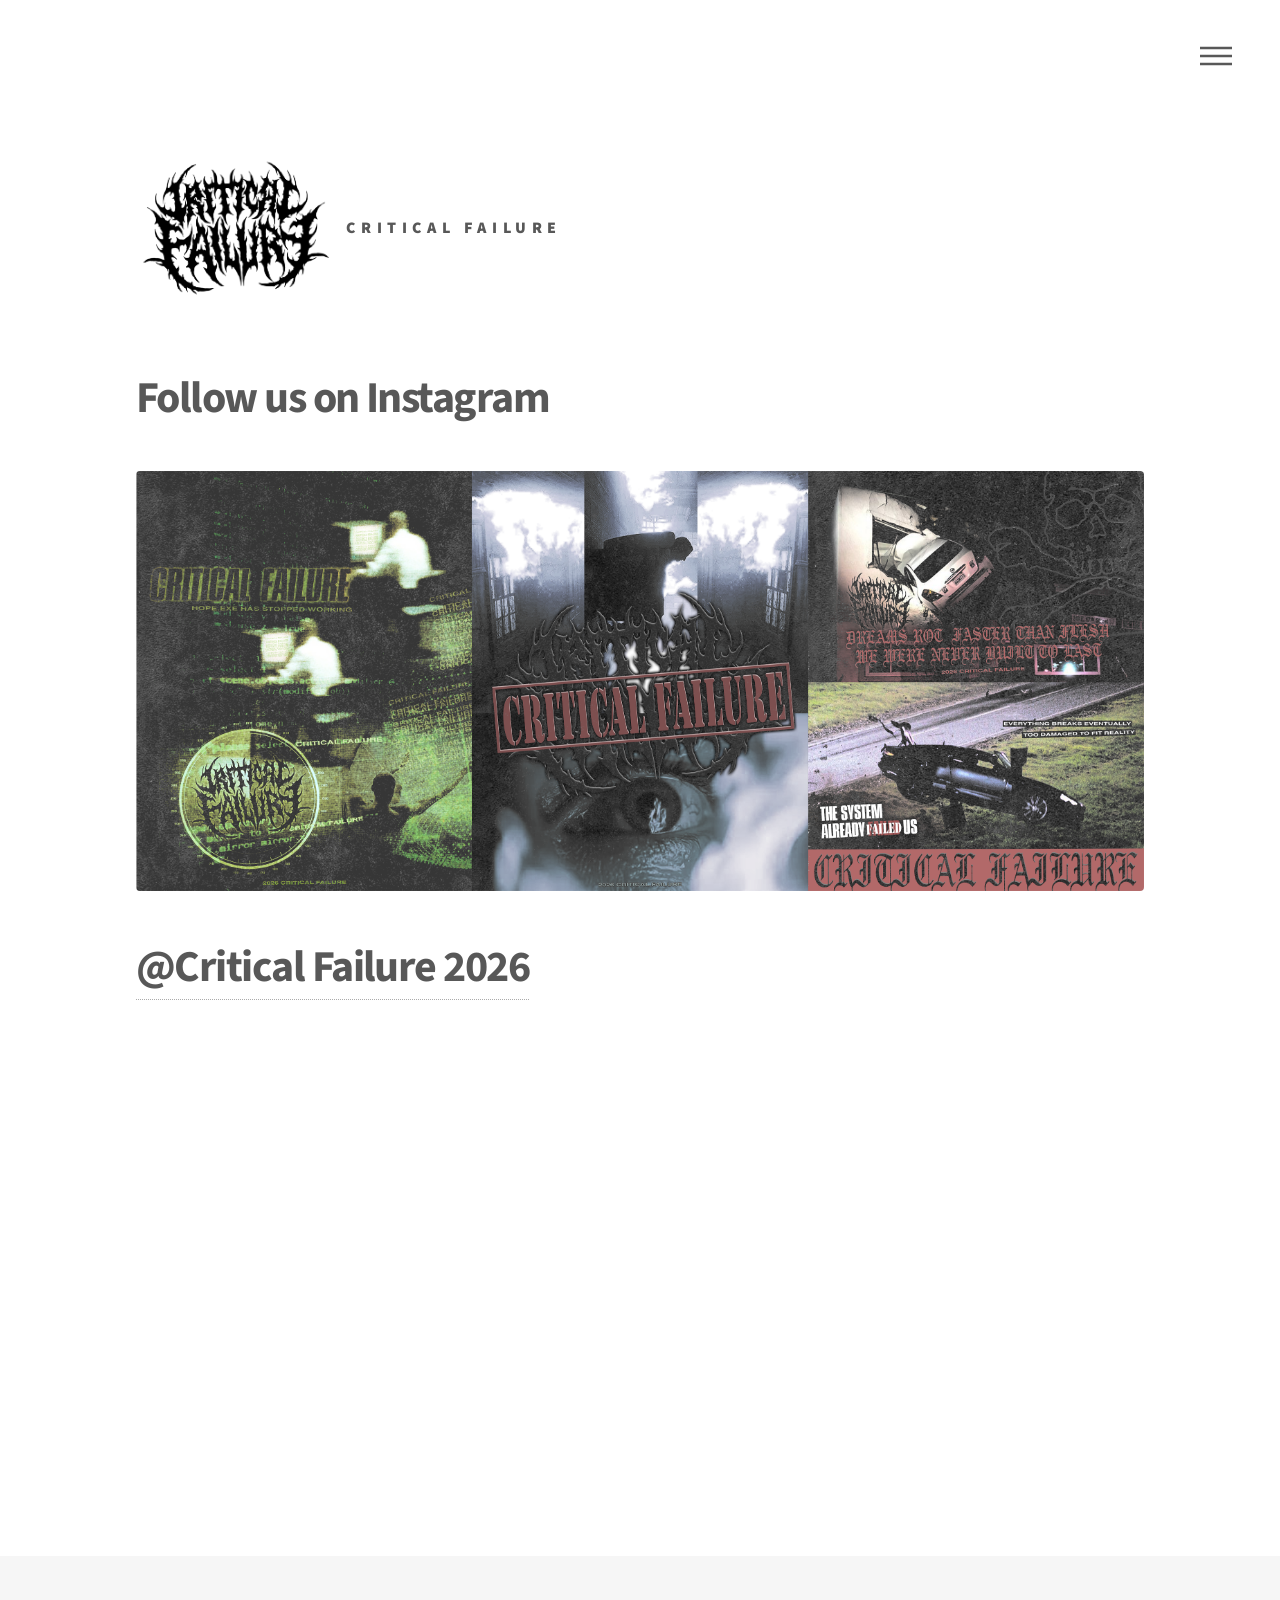
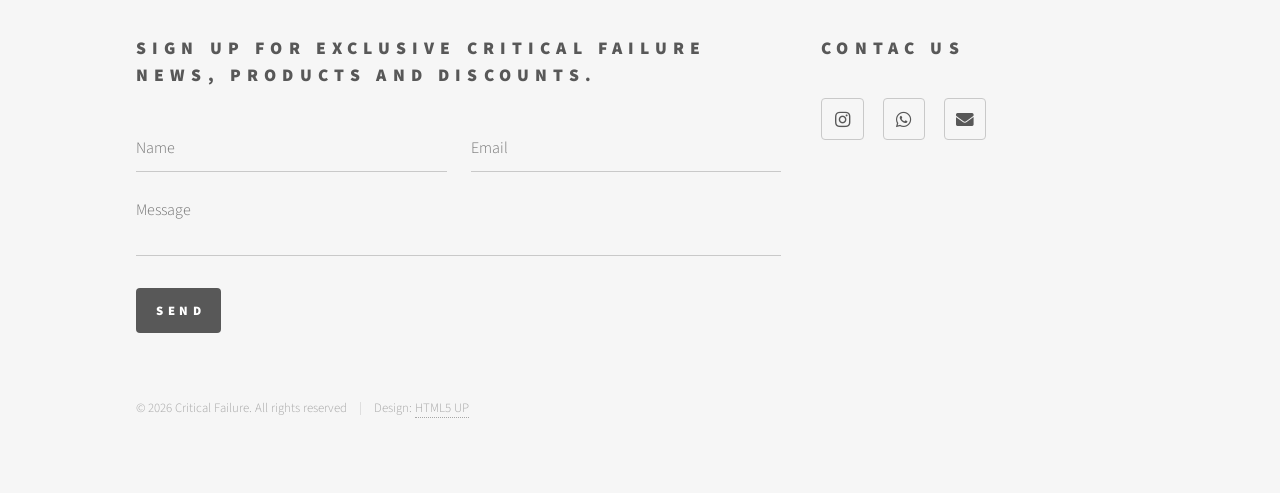
==== Contact.html @ f65315f3 "Launch website" ====
<!DOCTYPE HTML>
<!--
	Phantom by HTML5 UP
	html5up.net | @ajlkn
	Free for personal and commercial use under the CCA 3.0 license (html5up.net/license)
-->
<html>
	<head>
		<title>Damaged System Tee</title>
		<meta charset="utf-8" />
		<meta name="viewport" content="width=device-width, initial-scale=1, user-scalable=no" />
		<link rel="stylesheet" href="assets/css/main.css" />
		<noscript><link rel="stylesheet" href="assets/css/noscript.css" /></noscript>
	</head>
	<body class="is-preload">
		<!-- Wrapper -->
			<div id="wrapper">

				<!-- Header -->
					<header id="header">
						<div class="inner">

							<!-- Logo -->
								<a href="index.html" class="logo">
									<span class="symbol"><img src="images/logo.png" alt="" /></span><span class="title">Critical Failure</span>
								</a>

							<!-- Nav -->
								<nav>
									<ul>
										<li><a href="#menu">Menu</a></li>
									</ul>
								</nav>

						</div>
					</header>

				<!-- Menu -->
					<nav id="menu">
						<h2>Menu</h2>
						<ul>
							<li><a href="index.html">Home</a></li>
							<li><a href="generic.html">Shop</a></li>
							<li><a href="brand.html">Brand</a></li>
							<li><a href="contact.html">Contact</a></li>
							<li><a href="elements.html"></a></li>
						</ul>
					</nav>

				<!-- Main -->
					<div id="main">
						<div class="inner">
							<h1>Follow us on Instagram</h1>
							<span class="image main"><img src="images/instagrampost.png" alt="" /></span>
							<p>
</p>
                            <h1><a href="https://www.instagram.com/critical.failure2026/" target="_blank">@Critical Failure 2026</a></p>
							<p>
							</p>
							<p></p>
						</div>
					</div>
				<!-- Main -->
					<div id="main">
						<div class="inner">
							<h1></h1>
							<span class="image main"><img src="images/.png" alt="" /></span>
							<p>
</p>
							<p>
							</p>
							<p></p>
						</div>
					</div>
					<!-- Main -->
					<div id="main">
						<div class="inner">
							<h1></h1>
							<span class="image main"><img src="images/.png" alt="" /></span>
							<p>
</p>
							<p>
							</p>
							<p></p>
						</div>
					</div>
				<!-- Footer -->
					<footer id="footer">
						<div class="inner">
							<section>
								<h2>Sign up for exclusive Critical Failure news, products and discounts.</h2>
								<form method="post" action="#">
									<div class="fields">
										<div class="field half">
											<input type="text" name="name" id="name" placeholder="Name" />
										</div>
										<div class="field half">
											<input type="email" name="email" id="email" placeholder="Email" />
										</div>
										<div class="field">
											<textarea name="message" id="message" placeholder="Message"></textarea>
										</div>
									</div>
									<ul class="actions">
										<li><input type="submit" value="Send" class="primary" /></li>
									</ul>
								</form>
							</section>
							<section>
								
								<h2>Contac Us</h2>
								<ul class="icons">
<li><a href="https://www.instagram.com/critical.failure2026/" target="_blank" class="icon brands style2 fa-instagram"><span class="label">Instagram</span></a></li>
								
									<li><a href="https://wa.me/6285739635984" target="_blank" class="icon brands style2 fa-whatsapp"><span class="label">Phone</span></a></li>
									<li><a href="https://mail.google.com/mail/?view=cm&fs=1&to=criticalfailure@gmail.com" target="_blank" class="icon solid style2 fa-envelope"><span class="label">Email</span></a></li>
								</ul>
								</ul>
							</section>
							<ul class="copyright">
								<li>&copy; 2026 Critical Failure. All rights reserved</li><li>Design: <a href="http://html5up.net">HTML5 UP</a></li>
							</ul>
						</div>
					</footer>

			</div>

		<!-- Scripts -->
			<script src="assets/js/jquery.min.js"></script>
			<script src="assets/js/browser.min.js"></script>
			<script src="assets/js/breakpoints.min.js"></script>
			<script src="assets/js/util.js"></script>
			<script src="assets/js/main.js"></script>

	</body>
</html>
---- assets/css/main.css ----
@import url(fontawesome-all.min.css);
@import url("https://fonts.googleapis.com/css?family=Source+Sans+Pro:300,700,900");

/*
	Phantom by HTML5 UP
	html5up.net | @ajlkn
	Free for personal and commercial use under the CCA 3.0 license (html5up.net/license)
*/

html, body, div, span, applet, object,
iframe, h1, h2, h3, h4, h5, h6, p, blockquote,
pre, a, abbr, acronym, address, big, cite,
code, del, dfn, em, img, ins, kbd, q, s, samp,
small, strike, strong, sub, sup, tt, var, b,
u, i, center, dl, dt, dd, ol, ul, li, fieldset,
form, label, legend, table, caption, tbody,
tfoot, thead, tr, th, td, article, aside,
canvas, details, embed, figure, figcaption,
footer, header, hgroup, menu, nav, output, ruby,
section, summary, time, mark, audio, video {
	margin: 0;
	padding: 0;
	border: 0;
	font-size: 100%;
	font: inherit;
	vertical-align: baseline;}

article, aside, details, figcaption, figure,
footer, header, hgroup, menu, nav, section {
	display: block;}

body {
	line-height: 1;
}

ol, ul {
	list-style: none;
}

blockquote, q {
	quotes: none;
}

	blockquote:before, blockquote:after, q:before, q:after {
		content: '';
		content: none;
	}

table {
	border-collapse: collapse;
	border-spacing: 0;
}

body {
	-webkit-text-size-adjust: none;
}

mark {
	background-color: transparent;
	color: inherit;
}

input::-moz-focus-inner {
	border: 0;
	padding: 0;
}

input, select, textarea {
	-moz-appearance: none;
	-webkit-appearance: none;
	-ms-appearance: none;
	appearance: none;
}

/* Basic */

	@-ms-viewport {
		width: device-width;
	}

	body {
		-ms-overflow-style: scrollbar;
	}

	@media screen and (max-width: 480px) {

		html, body {
			min-width: 320px;
		}

	}

	html {
		box-sizing: border-box;
	}

	*, *:before, *:after {
		box-sizing: inherit;
	}

	body {
		background: #ffffff;
	}

		body.is-preload *, body.is-preload *:before, body.is-preload *:after {
			-moz-animation: none !important;
			-webkit-animation: none !important;
			-ms-animation: none !important;
			animation: none !important;
			-moz-transition: none !important;
			-webkit-transition: none !important;
			-ms-transition: none !important;
			transition: none !important;
		}

/* Type */

	body, input, select, textarea {
		color: #585858;
		font-family: "Source Sans Pro", Helvetica, sans-serif;
		font-size: 16pt;
		font-weight: 300;
		line-height: 1.75;
	}

		@media screen and (max-width: 1680px) {

			body, input, select, textarea {
				font-size: 14pt;
			}

		}

		@media screen and (max-width: 1280px) {

			body, input, select, textarea {
				font-size: 12pt;
			}

		}

	a {
		-moz-transition: border-bottom-color 0.2s ease, color 0.2s ease;
		-webkit-transition: border-bottom-color 0.2s ease, color 0.2s ease;
		-ms-transition: border-bottom-color 0.2s ease, color 0.2s ease;
		transition: border-bottom-color 0.2s ease, color 0.2s ease;
		text-decoration: none;
		color: #585858;
		border-bottom: dotted 1px rgba(88, 88, 88, 0.5);
	}

		a:hover {
			border-bottom-color: transparent;
			color: #f2849e !important;
		}

	strong, b {
		font-weight: 900;
	}

	em, i {
		font-style: italic;
	}

	p {
		margin: 0 0 2em 0;
	}

	h1 {
		font-size: 2.75em;
		font-weight: 700;
		line-height: 1.3;
		margin: 0 0 1em 0;
		letter-spacing: -0.035em;
	}

		h1 a {
			color: inherit;
		}

		@media screen and (max-width: 736px) {

			h1 {
				font-size: 2em;
				margin: 0 0 1em 0;
			}

		}

		@media screen and (max-width: 360px) {

			h1 {
				font-size: 1.75em;
			}

		}

	h2, h3, h4, h5, h6 {
		font-weight: 900;
		line-height: 1.5;
		margin: 0 0 2em 0;
		text-transform: uppercase;
		letter-spacing: 0.35em;
	}

		h2 a, h3 a, h4 a, h5 a, h6 a {
			color: inherit;
		}

	h2 {
		font-size: 1.1em;
	}

	h3 {
		font-size: 1em;
	}

	h4 {
		font-size: 0.8em;
	}

	h5 {
		font-size: 0.8em;
	}

	h6 {
		font-size: 0.8em;
	}

	@media screen and (max-width: 980px) {

		h1 br, h2 br, h3 br, h4 br, h5 br, h6 br {
			display: none;
		}

	}

	@media screen and (max-width: 736px) {

		h2 {
			font-size: 1em;
		}

		h3 {
			font-size: 0.8em;
		}

	}

	sub {
		font-size: 0.8em;
		position: relative;
		top: 0.5em;
	}

	sup {
		font-size: 0.8em;
		position: relative;
		top: -0.5em;
	}

	blockquote {
		border-left: solid 4px #c9c9c9;
		font-style: italic;
		margin: 0 0 2em 0;
		padding: 0.5em 0 0.5em 2em;
	}

	code {
		background: rgba(144, 144, 144, 0.075);
		border-radius: 4px;
		border: solid 1px #c9c9c9;
		font-family: "Courier New", monospace;
		font-size: 0.9em;
		margin: 0 0.25em;
		padding: 0.25em 0.65em;
	}

	pre {
		-webkit-overflow-scrolling: touch;
		font-family: "Courier New", monospace;
		font-size: 0.9em;
		margin: 0 0 2em 0;
	}

		pre code {
			display: block;
			line-height: 1.75;
			padding: 1em 1.5em;
			overflow-x: auto;
		}

	hr {
		border: 0;
		border-bottom: solid 1px #c9c9c9;
		margin: 2em 0;
	}

		hr.major {
			margin: 3em 0;
		}

	.align-left {
		text-align: left;
	}

	.align-center {
		text-align: center;
	}

	.align-right {
		text-align: right;
	}

/* Row */

	.row {
		display: flex;
		flex-wrap: wrap;
		box-sizing: border-box;
		align-items: stretch;
	}

		.row > * {
			box-sizing: border-box;
		}

		.row.gtr-uniform > * > :last-child {
			margin-bottom: 0;
		}

		.row.aln-left {
			justify-content: flex-start;
		}

		.row.aln-center {
			justify-content: center;
		}

		.row.aln-right {
			justify-content: flex-end;
		}

		.row.aln-top {
			align-items: flex-start;
		}

		.row.aln-middle {
			align-items: center;
		}

		.row.aln-bottom {
			align-items: flex-end;
		}

		.row > .imp {
			order: -1;
		}

		.row > .col-1 {
			width: 8.33333%;
		}

		.row > .off-1 {
			margin-left: 8.33333%;
		}

		.row > .col-2 {
			width: 16.66667%;
		}

		.row > .off-2 {
			margin-left: 16.66667%;
		}

		.row > .col-3 {
			width: 25%;
		}

		.row > .off-3 {
			margin-left: 25%;
		}

		.row > .col-4 {
			width: 33.33333%;
		}

		.row > .off-4 {
			margin-left: 33.33333%;
		}

		.row > .col-5 {
			width: 41.66667%;
		}

		.row > .off-5 {
			margin-left: 41.66667%;
		}

		.row > .col-6 {
			width: 50%;
		}

		.row > .off-6 {
			margin-left: 50%;
		}

		.row > .col-7 {
			width: 58.33333%;
		}

		.row > .off-7 {
			margin-left: 58.33333%;
		}

		.row > .col-8 {
			width: 66.66667%;
		}

		.row > .off-8 {
			margin-left: 66.66667%;
		}

		.row > .col-9 {
			width: 75%;
		}

		.row > .off-9 {
			margin-left: 75%;
		}

		.row > .col-10 {
			width: 83.33333%;
		}

		.row > .off-10 {
			margin-left: 83.33333%;
		}

		.row > .col-11 {
			width: 91.66667%;
		}

		.row > .off-11 {
			margin-left: 91.66667%;
		}

		.row > .col-12 {
			width: 100%;
		}

		.row > .off-12 {
			margin-left: 100%;
		}

		.row.gtr-0 {
			margin-top: 0;
			margin-left: 0em;
		}

			.row.gtr-0 > * {
				padding: 0 0 0 0em;
			}

			.row.gtr-0.gtr-uniform {
				margin-top: 0em;
			}

				.row.gtr-0.gtr-uniform > * {
					padding-top: 0em;
				}

		.row.gtr-25 {
			margin-top: 0;
			margin-left: -0.5em;
		}

			.row.gtr-25 > * {
				padding: 0 0 0 0.5em;
			}

			.row.gtr-25.gtr-uniform {
				margin-top: -0.5em;
			}

				.row.gtr-25.gtr-uniform > * {
					padding-top: 0.5em;
				}

		.row.gtr-50 {
			margin-top: 0;
			margin-left: -1em;
		}

			.row.gtr-50 > * {
				padding: 0 0 0 1em;
			}

			.row.gtr-50.gtr-uniform {
				margin-top: -1em;
			}

				.row.gtr-50.gtr-uniform > * {
					padding-top: 1em;
				}

		.row {
			margin-top: 0;
			margin-left: -2em;
		}

			.row > * {
				padding: 0 0 0 2em;
			}

			.row.gtr-uniform {
				margin-top: -2em;
			}

				.row.gtr-uniform > * {
					padding-top: 2em;
				}

		.row.gtr-150 {
			margin-top: 0;
			margin-left: -3em;
		}

			.row.gtr-150 > * {
				padding: 0 0 0 3em;
			}

			.row.gtr-150.gtr-uniform {
				margin-top: -3em;
			}

				.row.gtr-150.gtr-uniform > * {
					padding-top: 3em;
				}

		.row.gtr-200 {
			margin-top: 0;
			margin-left: -4em;
		}

			.row.gtr-200 > * {
				padding: 0 0 0 4em;
			}

			.row.gtr-200.gtr-uniform {
				margin-top: -4em;
			}

				.row.gtr-200.gtr-uniform > * {
					padding-top: 4em;
				}

		@media screen and (max-width: 1680px) {

			.row {
				display: flex;
				flex-wrap: wrap;
				box-sizing: border-box;
				align-items: stretch;
			}

				.row > * {
					box-sizing: border-box;
				}

				.row.gtr-uniform > * > :last-child {
					margin-bottom: 0;
				}

				.row.aln-left {
					justify-content: flex-start;
				}

				.row.aln-center {
					justify-content: center;
				}

				.row.aln-right {
					justify-content: flex-end;
				}

				.row.aln-top {
					align-items: flex-start;
				}

				.row.aln-middle {
					align-items: center;
				}

				.row.aln-bottom {
					align-items: flex-end;
				}

				.row > .imp-xlarge {
					order: -1;
				}

				.row > .col-1-xlarge {
					width: 8.33333%;
				}

				.row > .off-1-xlarge {
					margin-left: 8.33333%;
				}

				.row > .col-2-xlarge {
					width: 16.66667%;
				}

				.row > .off-2-xlarge {
					margin-left: 16.66667%;
				}

				.row > .col-3-xlarge {
					width: 25%;
				}

				.row > .off-3-xlarge {
					margin-left: 25%;
				}

				.row > .col-4-xlarge {
					width: 33.33333%;
				}

				.row > .off-4-xlarge {
					margin-left: 33.33333%;
				}

				.row > .col-5-xlarge {
					width: 41.66667%;
				}

				.row > .off-5-xlarge {
					margin-left: 41.66667%;
				}

				.row > .col-6-xlarge {
					width: 50%;
				}

				.row > .off-6-xlarge {
					margin-left: 50%;
				}

				.row > .col-7-xlarge {
					width: 58.33333%;
				}

				.row > .off-7-xlarge {
					margin-left: 58.33333%;
				}

				.row > .col-8-xlarge {
					width: 66.66667%;
				}

				.row > .off-8-xlarge {
					margin-left: 66.66667%;
				}

				.row > .col-9-xlarge {
					width: 75%;
				}

				.row > .off-9-xlarge {
					margin-left: 75%;
				}

				.row > .col-10-xlarge {
					width: 83.33333%;
				}

				.row > .off-10-xlarge {
					margin-left: 83.33333%;
				}

				.row > .col-11-xlarge {
					width: 91.66667%;
				}

				.row > .off-11-xlarge {
					margin-left: 91.66667%;
				}

				.row > .col-12-xlarge {
					width: 100%;
				}

				.row > .off-12-xlarge {
					margin-left: 100%;
				}

				.row.gtr-0 {
					margin-top: 0;
					margin-left: 0em;
				}

					.row.gtr-0 > * {
						padding: 0 0 0 0em;
					}

					.row.gtr-0.gtr-uniform {
						margin-top: 0em;
					}

						.row.gtr-0.gtr-uniform > * {
							padding-top: 0em;
						}

				.row.gtr-25 {
					margin-top: 0;
					margin-left: -0.5em;
				}

					.row.gtr-25 > * {
						padding: 0 0 0 0.5em;
					}

					.row.gtr-25.gtr-uniform {
						margin-top: -0.5em;
					}

						.row.gtr-25.gtr-uniform > * {
							padding-top: 0.5em;
						}

				.row.gtr-50 {
					margin-top: 0;
					margin-left: -1em;
				}

					.row.gtr-50 > * {
						padding: 0 0 0 1em;
					}

					.row.gtr-50.gtr-uniform {
						margin-top: -1em;
					}

						.row.gtr-50.gtr-uniform > * {
							padding-top: 1em;
						}

				.row {
					margin-top: 0;
					margin-left: -2em;
				}

					.row > * {
						padding: 0 0 0 2em;
					}

					.row.gtr-uniform {
						margin-top: -2em;
					}

						.row.gtr-uniform > * {
							padding-top: 2em;
						}

				.row.gtr-150 {
					margin-top: 0;
					margin-left: -3em;
				}

					.row.gtr-150 > * {
						padding: 0 0 0 3em;
					}

					.row.gtr-150.gtr-uniform {
						margin-top: -3em;
					}

						.row.gtr-150.gtr-uniform > * {
							padding-top: 3em;
						}

				.row.gtr-200 {
					margin-top: 0;
					margin-left: -4em;
				}

					.row.gtr-200 > * {
						padding: 0 0 0 4em;
					}

					.row.gtr-200.gtr-uniform {
						margin-top: -4em;
					}

						.row.gtr-200.gtr-uniform > * {
							padding-top: 4em;
						}

		}

		@media screen and (max-width: 1280px) {

			.row {
				display: flex;
				flex-wrap: wrap;
				box-sizing: border-box;
				align-items: stretch;
			}

				.row > * {
					box-sizing: border-box;
				}

				.row.gtr-uniform > * > :last-child {
					margin-bottom: 0;
				}

				.row.aln-left {
					justify-content: flex-start;
				}

				.row.aln-center {
					justify-content: center;
				}

				.row.aln-right {
					justify-content: flex-end;
				}

				.row.aln-top {
					align-items: flex-start;
				}

				.row.aln-middle {
					align-items: center;
				}

				.row.aln-bottom {
					align-items: flex-end;
				}

				.row > .imp-large {
					order: -1;
				}

				.row > .col-1-large {
					width: 8.33333%;
				}

				.row > .off-1-large {
					margin-left: 8.33333%;
				}

				.row > .col-2-large {
					width: 16.66667%;
				}

				.row > .off-2-large {
					margin-left: 16.66667%;
				}

				.row > .col-3-large {
					width: 25%;
				}

				.row > .off-3-large {
					margin-left: 25%;
				}

				.row > .col-4-large {
					width: 33.33333%;
				}

				.row > .off-4-large {
					margin-left: 33.33333%;
				}

				.row > .col-5-large {
					width: 41.66667%;
				}

				.row > .off-5-large {
					margin-left: 41.66667%;
				}

				.row > .col-6-large {
					width: 50%;
				}

				.row > .off-6-large {
					margin-left: 50%;
				}

				.row > .col-7-large {
					width: 58.33333%;
				}

				.row > .off-7-large {
					margin-left: 58.33333%;
				}

				.row > .col-8-large {
					width: 66.66667%;
				}

				.row > .off-8-large {
					margin-left: 66.66667%;
				}

				.row > .col-9-large {
					width: 75%;
				}

				.row > .off-9-large {
					margin-left: 75%;
				}

				.row > .col-10-large {
					width: 83.33333%;
				}

				.row > .off-10-large {
					margin-left: 83.33333%;
				}

				.row > .col-11-large {
					width: 91.66667%;
				}

				.row > .off-11-large {
					margin-left: 91.66667%;
				}

				.row > .col-12-large {
					width: 100%;
				}

				.row > .off-12-large {
					margin-left: 100%;
				}

				.row.gtr-0 {
					margin-top: 0;
					margin-left: 0em;
				}

					.row.gtr-0 > * {
						padding: 0 0 0 0em;
					}

					.row.gtr-0.gtr-uniform {
						margin-top: 0em;
					}

						.row.gtr-0.gtr-uniform > * {
							padding-top: 0em;
						}

				.row.gtr-25 {
					margin-top: 0;
					margin-left: -0.5em;
				}

					.row.gtr-25 > * {
						padding: 0 0 0 0.5em;
					}

					.row.gtr-25.gtr-uniform {
						margin-top: -0.5em;
					}

						.row.gtr-25.gtr-uniform > * {
							padding-top: 0.5em;
						}

				.row.gtr-50 {
					margin-top: 0;
					margin-left: -1em;
				}

					.row.gtr-50 > * {
						padding: 0 0 0 1em;
					}

					.row.gtr-50.gtr-uniform {
						margin-top: -1em;
					}

						.row.gtr-50.gtr-uniform > * {
							padding-top: 1em;
						}

				.row {
					margin-top: 0;
					margin-left: -2em;
				}

					.row > * {
						padding: 0 0 0 2em;
					}

					.row.gtr-uniform {
						margin-top: -2em;
					}

						.row.gtr-uniform > * {
							padding-top: 2em;
						}

				.row.gtr-150 {
					margin-top: 0;
					margin-left: -3em;
				}

					.row.gtr-150 > * {
						padding: 0 0 0 3em;
					}

					.row.gtr-150.gtr-uniform {
						margin-top: -3em;
					}

						.row.gtr-150.gtr-uniform > * {
							padding-top: 3em;
						}

				.row.gtr-200 {
					margin-top: 0;
					margin-left: -4em;
				}

					.row.gtr-200 > * {
						padding: 0 0 0 4em;
					}

					.row.gtr-200.gtr-uniform {
						margin-top: -4em;
					}

						.row.gtr-200.gtr-uniform > * {
							padding-top: 4em;
						}

		}

		@media screen and (max-width: 980px) {

			.row {
				display: flex;
				flex-wrap: wrap;
				box-sizing: border-box;
				align-items: stretch;
			}

				.row > * {
					box-sizing: border-box;
				}

				.row.gtr-uniform > * > :last-child {
					margin-bottom: 0;
				}

				.row.aln-left {
					justify-content: flex-start;
				}

				.row.aln-center {
					justify-content: center;
				}

				.row.aln-right {
					justify-content: flex-end;
				}

				.row.aln-top {
					align-items: flex-start;
				}

				.row.aln-middle {
					align-items: center;
				}

				.row.aln-bottom {
					align-items: flex-end;
				}

				.row > .imp-medium {
					order: -1;
				}

				.row > .col-1-medium {
					width: 8.33333%;
				}

				.row > .off-1-medium {
					margin-left: 8.33333%;
				}

				.row > .col-2-medium {
					width: 16.66667%;
				}

				.row > .off-2-medium {
					margin-left: 16.66667%;
				}

				.row > .col-3-medium {
					width: 25%;
				}

				.row > .off-3-medium {
					margin-left: 25%;
				}

				.row > .col-4-medium {
					width: 33.33333%;
				}

				.row > .off-4-medium {
					margin-left: 33.33333%;
				}

				.row > .col-5-medium {
					width: 41.66667%;
				}

				.row > .off-5-medium {
					margin-left: 41.66667%;
				}

				.row > .col-6-medium {
					width: 50%;
				}

				.row > .off-6-medium {
					margin-left: 50%;
				}

				.row > .col-7-medium {
					width: 58.33333%;
				}

				.row > .off-7-medium {
					margin-left: 58.33333%;
				}

				.row > .col-8-medium {
					width: 66.66667%;
				}

				.row > .off-8-medium {
					margin-left: 66.66667%;
				}

				.row > .col-9-medium {
					width: 75%;
				}

				.row > .off-9-medium {
					margin-left: 75%;
				}

				.row > .col-10-medium {
					width: 83.33333%;
				}

				.row > .off-10-medium {
					margin-left: 83.33333%;
				}

				.row > .col-11-medium {
					width: 91.66667%;
				}

				.row > .off-11-medium {
					margin-left: 91.66667%;
				}

				.row > .col-12-medium {
					width: 100%;
				}

				.row > .off-12-medium {
					margin-left: 100%;
				}

				.row.gtr-0 {
					margin-top: 0;
					margin-left: 0em;
				}

					.row.gtr-0 > * {
						padding: 0 0 0 0em;
					}

					.row.gtr-0.gtr-uniform {
						margin-top: 0em;
					}

						.row.gtr-0.gtr-uniform > * {
							padding-top: 0em;
						}

				.row.gtr-25 {
					margin-top: 0;
					margin-left: -0.375em;
				}

					.row.gtr-25 > * {
						padding: 0 0 0 0.375em;
					}

					.row.gtr-25.gtr-uniform {
						margin-top: -0.375em;
					}

						.row.gtr-25.gtr-uniform > * {
							padding-top: 0.375em;
						}

				.row.gtr-50 {
					margin-top: 0;
					margin-left: -0.75em;
				}

					.row.gtr-50 > * {
						padding: 0 0 0 0.75em;
					}

					.row.gtr-50.gtr-uniform {
						margin-top: -0.75em;
					}

						.row.gtr-50.gtr-uniform > * {
							padding-top: 0.75em;
						}

				.row {
					margin-top: 0;
					margin-left: -1.5em;
				}

					.row > * {
						padding: 0 0 0 1.5em;
					}

					.row.gtr-uniform {
						margin-top: -1.5em;
					}

						.row.gtr-uniform > * {
							padding-top: 1.5em;
						}

				.row.gtr-150 {
					margin-top: 0;
					margin-left: -2.25em;
				}

					.row.gtr-150 > * {
						padding: 0 0 0 2.25em;
					}

					.row.gtr-150.gtr-uniform {
						margin-top: -2.25em;
					}

						.row.gtr-150.gtr-uniform > * {
							padding-top: 2.25em;
						}

				.row.gtr-200 {
					margin-top: 0;
					margin-left: -3em;
				}

					.row.gtr-200 > * {
						padding: 0 0 0 3em;
					}

					.row.gtr-200.gtr-uniform {
						margin-top: -3em;
					}

						.row.gtr-200.gtr-uniform > * {
							padding-top: 3em;
						}

		}

		@media screen and (max-width: 736px) {

			.row {
				display: flex;
				flex-wrap: wrap;
				box-sizing: border-box;
				align-items: stretch;
			}

				.row > * {
					box-sizing: border-box;
				}

				.row.gtr-uniform > * > :last-child {
					margin-bottom: 0;
				}

				.row.aln-left {
					justify-content: flex-start;
				}

				.row.aln-center {
					justify-content: center;
				}

				.row.aln-right {
					justify-content: flex-end;
				}

				.row.aln-top {
					align-items: flex-start;
				}

				.row.aln-middle {
					align-items: center;
				}

				.row.aln-bottom {
					align-items: flex-end;
				}

				.row > .imp-small {
					order: -1;
				}

				.row > .col-1-small {
					width: 8.33333%;
				}

				.row > .off-1-small {
					margin-left: 8.33333%;
				}

				.row > .col-2-small {
					width: 16.66667%;
				}

				.row > .off-2-small {
					margin-left: 16.66667%;
				}

				.row > .col-3-small {
					width: 25%;
				}

				.row > .off-3-small {
					margin-left: 25%;
				}

				.row > .col-4-small {
					width: 33.33333%;
				}

				.row > .off-4-small {
					margin-left: 33.33333%;
				}

				.row > .col-5-small {
					width: 41.66667%;
				}

				.row > .off-5-small {
					margin-left: 41.66667%;
				}

				.row > .col-6-small {
					width: 50%;
				}

				.row > .off-6-small {
					margin-left: 50%;
				}

				.row > .col-7-small {
					width: 58.33333%;
				}

				.row > .off-7-small {
					margin-left: 58.33333%;
				}

				.row > .col-8-small {
					width: 66.66667%;
				}

				.row > .off-8-small {
					margin-left: 66.66667%;
				}

				.row > .col-9-small {
					width: 75%;
				}

				.row > .off-9-small {
					margin-left: 75%;
				}

				.row > .col-10-small {
					width: 83.33333%;
				}

				.row > .off-10-small {
					margin-left: 83.33333%;
				}

				.row > .col-11-small {
					width: 91.66667%;
				}

				.row > .off-11-small {
					margin-left: 91.66667%;
				}

				.row > .col-12-small {
					width: 100%;
				}

				.row > .off-12-small {
					margin-left: 100%;
				}

				.row.gtr-0 {
					margin-top: 0;
					margin-left: 0em;
				}

					.row.gtr-0 > * {
						padding: 0 0 0 0em;
					}

					.row.gtr-0.gtr-uniform {
						margin-top: 0em;
					}

						.row.gtr-0.gtr-uniform > * {
							padding-top: 0em;
						}

				.row.gtr-25 {
					margin-top: 0;
					margin-left: -0.25em;
				}

					.row.gtr-25 > * {
						padding: 0 0 0 0.25em;
					}

					.row.gtr-25.gtr-uniform {
						margin-top: -0.25em;
					}

						.row.gtr-25.gtr-uniform > * {
							padding-top: 0.25em;
						}

				.row.gtr-50 {
					margin-top: 0;
					margin-left: -0.5em;
				}

					.row.gtr-50 > * {
						padding: 0 0 0 0.5em;
					}

					.row.gtr-50.gtr-uniform {
						margin-top: -0.5em;
					}

						.row.gtr-50.gtr-uniform > * {
							padding-top: 0.5em;
						}

				.row {
					margin-top: 0;
					margin-left: -1em;
				}

					.row > * {
						padding: 0 0 0 1em;
					}

					.row.gtr-uniform {
						margin-top: -1em;
					}

						.row.gtr-uniform > * {
							padding-top: 1em;
						}

				.row.gtr-150 {
					margin-top: 0;
					margin-left: -1.5em;
				}

					.row.gtr-150 > * {
						padding: 0 0 0 1.5em;
					}

					.row.gtr-150.gtr-uniform {
						margin-top: -1.5em;
					}

						.row.gtr-150.gtr-uniform > * {
							padding-top: 1.5em;
						}

				.row.gtr-200 {
					margin-top: 0;
					margin-left: -2em;
				}

					.row.gtr-200 > * {
						padding: 0 0 0 2em;
					}

					.row.gtr-200.gtr-uniform {
						margin-top: -2em;
					}

						.row.gtr-200.gtr-uniform > * {
							padding-top: 2em;
						}

		}

		@media screen and (max-width: 480px) {

			.row {
				display: flex;
				flex-wrap: wrap;
				box-sizing: border-box;
				align-items: stretch;
			}

				.row > * {
					box-sizing: border-box;
				}

				.row.gtr-uniform > * > :last-child {
					margin-bottom: 0;
				}

				.row.aln-left {
					justify-content: flex-start;
				}

				.row.aln-center {
					justify-content: center;
				}

				.row.aln-right {
					justify-content: flex-end;
				}

				.row.aln-top {
					align-items: flex-start;
				}

				.row.aln-middle {
					align-items: center;
				}

				.row.aln-bottom {
					align-items: flex-end;
				}

				.row > .imp-xsmall {
					order: -1;
				}

				.row > .col-1-xsmall {
					width: 8.33333%;
				}

				.row > .off-1-xsmall {
					margin-left: 8.33333%;
				}

				.row > .col-2-xsmall {
					width: 16.66667%;
				}

				.row > .off-2-xsmall {
					margin-left: 16.66667%;
				}

				.row > .col-3-xsmall {
					width: 25%;
				}

				.row > .off-3-xsmall {
					margin-left: 25%;
				}

				.row > .col-4-xsmall {
					width: 33.33333%;
				}

				.row > .off-4-xsmall {
					margin-left: 33.33333%;
				}

				.row > .col-5-xsmall {
					width: 41.66667%;
				}

				.row > .off-5-xsmall {
					margin-left: 41.66667%;
				}

				.row > .col-6-xsmall {
					width: 50%;
				}

				.row > .off-6-xsmall {
					margin-left: 50%;
				}

				.row > .col-7-xsmall {
					width: 58.33333%;
				}

				.row > .off-7-xsmall {
					margin-left: 58.33333%;
				}

				.row > .col-8-xsmall {
					width: 66.66667%;
				}

				.row > .off-8-xsmall {
					margin-left: 66.66667%;
				}

				.row > .col-9-xsmall {
					width: 75%;
				}

				.row > .off-9-xsmall {
					margin-left: 75%;
				}

				.row > .col-10-xsmall {
					width: 83.33333%;
				}

				.row > .off-10-xsmall {
					margin-left: 83.33333%;
				}

				.row > .col-11-xsmall {
					width: 91.66667%;
				}

				.row > .off-11-xsmall {
					margin-left: 91.66667%;
				}

				.row > .col-12-xsmall {
					width: 100%;
				}

				.row > .off-12-xsmall {
					margin-left: 100%;
				}

				.row.gtr-0 {
					margin-top: 0;
					margin-left: 0em;
				}

					.row.gtr-0 > * {
						padding: 0 0 0 0em;
					}

					.row.gtr-0.gtr-uniform {
						margin-top: 0em;
					}

						.row.gtr-0.gtr-uniform > * {
							padding-top: 0em;
						}

				.row.gtr-25 {
					margin-top: 0;
					margin-left: -0.25em;
				}

					.row.gtr-25 > * {
						padding: 0 0 0 0.25em;
					}

					.row.gtr-25.gtr-uniform {
						margin-top: -0.25em;
					}

						.row.gtr-25.gtr-uniform > * {
							padding-top: 0.25em;
						}

				.row.gtr-50 {
					margin-top: 0;
					margin-left: -0.5em;
				}

					.row.gtr-50 > * {
						padding: 0 0 0 0.5em;
					}

					.row.gtr-50.gtr-uniform {
						margin-top: -0.5em;
					}

						.row.gtr-50.gtr-uniform > * {
							padding-top: 0.5em;
						}

				.row {
					margin-top: 0;
					margin-left: -1em;
				}

					.row > * {
						padding: 0 0 0 1em;
					}

					.row.gtr-uniform {
						margin-top: -1em;
					}

						.row.gtr-uniform > * {
							padding-top: 1em;
						}

				.row.gtr-150 {
					margin-top: 0;
					margin-left: -1.5em;
				}

					.row.gtr-150 > * {
						padding: 0 0 0 1.5em;
					}

					.row.gtr-150.gtr-uniform {
						margin-top: -1.5em;
					}

						.row.gtr-150.gtr-uniform > * {
							padding-top: 1.5em;
						}

				.row.gtr-200 {
					margin-top: 0;
					margin-left: -2em;
				}

					.row.gtr-200 > * {
						padding: 0 0 0 2em;
					}

					.row.gtr-200.gtr-uniform {
						margin-top: -2em;
					}

						.row.gtr-200.gtr-uniform > * {
							padding-top: 2em;
						}

		}

/* Section/Article */

	section.special, article.special {
		text-align: center;
	}

	header p {
		margin-top: -1em;
	}

	@media screen and (max-width: 736px) {

		header p {
			margin-top: 0;
		}

	}

/* Icon */

	.icon {
		text-decoration: none;
		border-bottom: none;
		position: relative;
	}

		.icon:before {
			-moz-osx-font-smoothing: grayscale;
			-webkit-font-smoothing: antialiased;
			display: inline-block;
			font-style: normal;
			font-variant: normal;
			text-rendering: auto;
			line-height: 1;
			text-transform: none !important;
			font-family: 'Font Awesome 5 Free';
			font-weight: 400;
		}

		.icon > .label {
			display: none;
		}

		.icon:before {
			line-height: inherit;
		}

		.icon.solid:before {
			font-weight: 900;
		}

		.icon.brands:before {
			font-family: 'Font Awesome 5 Brands';
		}

		.icon.style2 {
			-moz-transition: background-color 0.2s ease-in-out, color 0.2s ease-in-out, border-color 0.2s ease-in-out;
			-webkit-transition: background-color 0.2s ease-in-out, color 0.2s ease-in-out, border-color 0.2s ease-in-out;
			-ms-transition: background-color 0.2s ease-in-out, color 0.2s ease-in-out, border-color 0.2s ease-in-out;
			transition: background-color 0.2s ease-in-out, color 0.2s ease-in-out, border-color 0.2s ease-in-out;
			background-color: transparent;
			border: solid 1px #c9c9c9;
			border-radius: 4px;
			width: 2.65em;
			height: 2.65em;
			display: inline-block;
			text-align: center;
			line-height: 2.65em;
			color: inherit;
		}

			.icon.style2:before {
				font-size: 1.1em;
			}

			.icon.style2:hover {
				color: #f2849e;
				border-color: #f2849e;
			}

			.icon.style2:active {
				background-color: rgba(242, 132, 158, 0.1);
			}

/* List */

	ol {
		list-style: decimal;
		margin: 0 0 2em 0;
		padding-left: 1.25em;
	}

		ol li {
			padding-left: 0.25em;
		}

	ul {
		list-style: disc;
		margin: 0 0 2em 0;
		padding-left: 1em;
	}

		ul li {
			padding-left: 0.5em;
		}

		ul.alt {
			list-style: none;
			padding-left: 0;
		}

			ul.alt li {
				border-top: solid 1px #c9c9c9;
				padding: 0.5em 0;
			}

				ul.alt li:first-child {
					border-top: 0;
					padding-top: 0;
				}

	dl {
		margin: 0 0 2em 0;
	}

		dl dt {
			display: block;
			font-weight: 900;
			margin: 0 0 1em 0;
		}

		dl dd {
			margin-left: 2em;
		}

/* Actions */

	ul.actions {
		display: -moz-flex;
		display: -webkit-flex;
		display: -ms-flex;
		display: flex;
		cursor: default;
		list-style: none;
		margin-left: -1em;
		padding-left: 0;
	}

		ul.actions li {
			padding: 0 0 0 1em;
			vertical-align: middle;
		}

		ul.actions.special {
			-moz-justify-content: center;
			-webkit-justify-content: center;
			-ms-justify-content: center;
			justify-content: center;
			width: 100%;
			margin-left: 0;
		}

			ul.actions.special li:first-child {
				padding-left: 0;
			}

		ul.actions.stacked {
			-moz-flex-direction: column;
			-webkit-flex-direction: column;
			-ms-flex-direction: column;
			flex-direction: column;
			margin-left: 0;
		}

			ul.actions.stacked li {
				padding: 1.3em 0 0 0;
			}

				ul.actions.stacked li:first-child {
					padding-top: 0;
				}

		ul.actions.fit {
			width: calc(100% + 1em);
		}

			ul.actions.fit li {
				-moz-flex-grow: 1;
				-webkit-flex-grow: 1;
				-ms-flex-grow: 1;
				flex-grow: 1;
				-moz-flex-shrink: 1;
				-webkit-flex-shrink: 1;
				-ms-flex-shrink: 1;
				flex-shrink: 1;
				width: 100%;
			}

				ul.actions.fit li > * {
					width: 100%;
				}

			ul.actions.fit.stacked {
				width: 100%;
			}

		@media screen and (max-width: 480px) {

			ul.actions:not(.fixed) {
				-moz-flex-direction: column;
				-webkit-flex-direction: column;
				-ms-flex-direction: column;
				flex-direction: column;
				margin-left: 0;
				width: 100% !important;
			}

				ul.actions:not(.fixed) li {
					-moz-flex-grow: 1;
					-webkit-flex-grow: 1;
					-ms-flex-grow: 1;
					flex-grow: 1;
					-moz-flex-shrink: 1;
					-webkit-flex-shrink: 1;
					-ms-flex-shrink: 1;
					flex-shrink: 1;
					padding: 1em 0 0 0;
					text-align: center;
					width: 100%;
				}

					ul.actions:not(.fixed) li > * {
						width: 100%;
					}

					ul.actions:not(.fixed) li:first-child {
						padding-top: 0;
					}

					ul.actions:not(.fixed) li input[type="submit"],
					ul.actions:not(.fixed) li input[type="reset"],
					ul.actions:not(.fixed) li input[type="button"],
					ul.actions:not(.fixed) li button,
					ul.actions:not(.fixed) li .button {
						width: 100%;
					}

						ul.actions:not(.fixed) li input[type="submit"].icon:before,
						ul.actions:not(.fixed) li input[type="reset"].icon:before,
						ul.actions:not(.fixed) li input[type="button"].icon:before,
						ul.actions:not(.fixed) li button.icon:before,
						ul.actions:not(.fixed) li .button.icon:before {
							margin-left: -0.5rem;
						}

		}

/* Icons */

	ul.icons {
		cursor: default;
		list-style: none;
		padding-left: 0;
		margin: -1em 0 2em -1em;
	}

		ul.icons li {
			display: inline-block;
			padding: 1em 0 0 1em;
		}

/* Form */

	form {
		margin: 0 0 2em 0;
		overflow-x: hidden;
	}

		form > :last-child {
			margin-bottom: 0;
		}

		form > .fields {
			display: -moz-flex;
			display: -webkit-flex;
			display: -ms-flex;
			display: flex;
			-moz-flex-wrap: wrap;
			-webkit-flex-wrap: wrap;
			-ms-flex-wrap: wrap;
			flex-wrap: wrap;
			width: calc(100% + 3em);
			margin: -1.5em 0 2em -1.5em;
		}

			form > .fields > .field {
				-moz-flex-grow: 0;
				-webkit-flex-grow: 0;
				-ms-flex-grow: 0;
				flex-grow: 0;
				-moz-flex-shrink: 0;
				-webkit-flex-shrink: 0;
				-ms-flex-shrink: 0;
				flex-shrink: 0;
				padding: 1.5em 0 0 1.5em;
				width: calc(100% - 1.5em);
			}

				form > .fields > .field.half {
					width: calc(50% - 0.75em);
				}

				form > .fields > .field.third {
					width: calc(100%/3 - 0.5em);
				}

				form > .fields > .field.quarter {
					width: calc(25% - 0.375em);
				}

		@media screen and (max-width: 480px) {

			form > .fields {
				width: calc(100% + 3em);
				margin: -1.5em 0 2em -1.5em;
			}

				form > .fields > .field {
					padding: 1.5em 0 0 1.5em;
					width: calc(100% - 1.5em);
				}

					form > .fields > .field.half {
						width: calc(100% - 1.5em);
					}

					form > .fields > .field.third {
						width: calc(100% - 1.5em);
					}

					form > .fields > .field.quarter {
						width: calc(100% - 1.5em);
					}

		}

	label {
		display: block;
		font-size: 0.9em;
		font-weight: 900;
		margin: 0 0 1em 0;
	}

	input[type="text"],
	input[type="password"],
	input[type="email"],
	input[type="tel"],
	select,
	textarea {
		-moz-appearance: none;
		-webkit-appearance: none;
		-ms-appearance: none;
		appearance: none;
		background-color: transparent;
		border: none;
		border-radius: 0;
		border-bottom: solid 1px #c9c9c9;
		color: inherit;
		display: block;
		outline: 0;
		padding: 0;
		text-decoration: none;
		width: 100%;
	}

		input[type="text"]:invalid,
		input[type="password"]:invalid,
		input[type="email"]:invalid,
		input[type="tel"]:invalid,
		select:invalid,
		textarea:invalid {
			box-shadow: none;
		}

		input[type="text"]:focus,
		input[type="password"]:focus,
		input[type="email"]:focus,
		input[type="tel"]:focus,
		select:focus,
		textarea:focus {
			border-bottom-color: #f2849e;
			box-shadow: inset 0 -1px 0 0 #f2849e;
		}

	select {
		background-image: url("data:image/svg+xml;charset=utf8,%3Csvg xmlns='http://www.w3.org/2000/svg' width='40' height='40' preserveAspectRatio='none' viewBox='0 0 40 40'%3E%3Cpath d='M9.4,12.3l10.4,10.4l10.4-10.4c0.2-0.2,0.5-0.4,0.9-0.4c0.3,0,0.6,0.1,0.9,0.4l3.3,3.3c0.2,0.2,0.4,0.5,0.4,0.9 c0,0.4-0.1,0.6-0.4,0.9L20.7,31.9c-0.2,0.2-0.5,0.4-0.9,0.4c-0.3,0-0.6-0.1-0.9-0.4L4.3,17.3c-0.2-0.2-0.4-0.5-0.4-0.9 c0-0.4,0.1-0.6,0.4-0.9l3.3-3.3c0.2-0.2,0.5-0.4,0.9-0.4S9.1,12.1,9.4,12.3z' fill='%23c9c9c9' /%3E%3C/svg%3E");
		background-size: 1.25rem;
		background-repeat: no-repeat;
		background-position: calc(100% - 1rem) center;
		height: 3em;
		padding-right: 3em;
		text-overflow: ellipsis;
	}

		select option {
			background: #ffffff;
		}

		select:focus::-ms-value {
			background-color: transparent;
		}

		select::-ms-expand {
			display: none;
		}

	input[type="text"],
	input[type="password"],
	input[type="email"],
	select {
		height: 3em;
	}

	textarea {
		padding: 0;
		min-height: 3.75em;
	}

	input[type="checkbox"],
	input[type="radio"] {
		-moz-appearance: none;
		-webkit-appearance: none;
		-ms-appearance: none;
		appearance: none;
		display: block;
		float: left;
		margin-right: -2em;
		opacity: 0;
		width: 1em;
		z-index: -1;
	}

		input[type="checkbox"] + label,
		input[type="radio"] + label {
			text-decoration: none;
			color: #585858;
			cursor: pointer;
			display: inline-block;
			font-size: 1em;
			font-weight: 300;
			padding-left: 2.55em;
			padding-right: 0.75em;
			position: relative;
		}

			input[type="checkbox"] + label:before,
			input[type="radio"] + label:before {
				-moz-osx-font-smoothing: grayscale;
				-webkit-font-smoothing: antialiased;
				display: inline-block;
				font-style: normal;
				font-variant: normal;
				text-rendering: auto;
				line-height: 1;
				text-transform: none !important;
				font-family: 'Font Awesome 5 Free';
				font-weight: 900;
			}

			input[type="checkbox"] + label:before,
			input[type="radio"] + label:before {
				border-radius: 4px;
				border: solid 1px #c9c9c9;
				content: '';
				display: inline-block;
				font-size: 0.8em;
				height: 2.25em;
				left: 0;
				line-height: 2.25em;
				position: absolute;
				text-align: center;
				top: 0;
				width: 2.25em;
			}

		input[type="checkbox"]:checked + label:before,
		input[type="radio"]:checked + label:before {
			background: #585858;
			border-color: #585858;
			color: #ffffff;
			content: '\f00c';
		}

		input[type="checkbox"]:focus + label:before,
		input[type="radio"]:focus + label:before {
			border-color: #f2849e;
			box-shadow: 0 0 0 1px #f2849e;
		}

	input[type="checkbox"] + label:before {
		border-radius: 4px;
	}

	input[type="radio"] + label:before {
		border-radius: 100%;
	}

/* Box */

	.box {
		border-radius: 4px;
		border: solid 1px #c9c9c9;
		margin-bottom: 2em;
		padding: 1.5em;
	}

		.box > :last-child,
		.box > :last-child > :last-child,
		.box > :last-child > :last-child > :last-child {
			margin-bottom: 0;
		}

		.box.alt {
			border: 0;
			border-radius: 0;
			padding: 0;
		}

/* Image */

	.image {
		border-radius: 4px;
		border: 0;
		display: inline-block;
		position: relative;
	}

		.image img {
			border-radius: 4px;
			display: block;
		}

		.image.left, .image.right {
			max-width: 40%;
		}

			.image.left img, .image.right img {
				width: 100%;
			}

		.image.left {
			float: left;
			padding: 0 1.5em 1em 0;
			top: 0.25em;
		}

		.image.right {
			float: right;
			padding: 0 0 1em 1.5em;
			top: 0.25em;
		}

		.image.fit {
			display: block;
			margin: 0 0 2em 0;
			width: 100%;
		}

			.image.fit img {
				width: 100%;
			}

		.image.main {
			display: block;
			margin: 0 0 3em 0;
			width: 100%;
		}

			.image.main img {
				width: 100%;
			}

			@media screen and (max-width: 736px) {

				.image.main {
					margin: 0 0 2em 0;
				}

			}

/* Table */

	.table-wrapper {
		-webkit-overflow-scrolling: touch;
		overflow-x: auto;
	}

	table {
		margin: 0 0 2em 0;
		width: 100%;
	}

		table tbody tr {
			border: solid 1px #c9c9c9;
			border-left: 0;
			border-right: 0;
		}

			table tbody tr:nth-child(2n + 1) {
				background-color: rgba(144, 144, 144, 0.075);
			}

		table td {
			padding: 0.75em 0.75em;
		}

		table th {
			font-size: 0.9em;
			font-weight: 900;
			padding: 0 0.75em 0.75em 0.75em;
			text-align: left;
		}

		table thead {
			border-bottom: solid 2px #c9c9c9;
		}

		table tfoot {
			border-top: solid 2px #c9c9c9;
		}

		table.alt {
			border-collapse: separate;
		}

			table.alt tbody tr td {
				border: solid 1px #c9c9c9;
				border-left-width: 0;
				border-top-width: 0;
			}

				table.alt tbody tr td:first-child {
					border-left-width: 1px;
				}

			table.alt tbody tr:first-child td {
				border-top-width: 1px;
			}

			table.alt thead {
				border-bottom: 0;
			}

			table.alt tfoot {
				border-top: 0;
			}

/* Button */

	input[type="submit"],
	input[type="reset"],
	input[type="button"],
	button,
	.button {
		-moz-appearance: none;
		-webkit-appearance: none;
		-ms-appearance: none;
		appearance: none;
		-moz-transition: background-color 0.2s ease-in-out, color 0.2s ease-in-out, box-shadow 0.2s ease-in-out;
		-webkit-transition: background-color 0.2s ease-in-out, color 0.2s ease-in-out, box-shadow 0.2s ease-in-out;
		-ms-transition: background-color 0.2s ease-in-out, color 0.2s ease-in-out, box-shadow 0.2s ease-in-out;
		transition: background-color 0.2s ease-in-out, color 0.2s ease-in-out, box-shadow 0.2s ease-in-out;
		background-color: transparent;
		border-radius: 4px;
		border: 0;
		box-shadow: inset 0 0 0 2px #585858;
		color: #585858 !important;
		cursor: pointer;
		display: inline-block;
		font-size: 0.8em;
		font-weight: 900;
		height: 3.5em;
		letter-spacing: 0.35em;
		line-height: 3.45em;
		overflow: hidden;
		padding: 0 1.25em 0 1.6em;
		text-align: center;
		text-decoration: none;
		text-overflow: ellipsis;
		text-transform: uppercase;
		white-space: nowrap;
	}

		input[type="submit"].icon:before,
		input[type="reset"].icon:before,
		input[type="button"].icon:before,
		button.icon:before,
		.button.icon:before {
			margin-right: 0.5em;
		}

		input[type="submit"].fit,
		input[type="reset"].fit,
		input[type="button"].fit,
		button.fit,
		.button.fit {
			width: 100%;
		}

		input[type="submit"]:hover,
		input[type="reset"]:hover,
		input[type="button"]:hover,
		button:hover,
		.button:hover {
			color: #0abb28 !important;
			box-shadow: inset 0 0 0 2px #f2849e;
		}

		input[type="submit"]:active,
		input[type="reset"]:active,
		input[type="button"]:active,
		button:active,
		.button:active {
			background-color: rgba(242, 132, 158, 0.1);
		}

		input[type="submit"].small,
		input[type="reset"].small,
		input[type="button"].small,
		button.small,
		.button.small {
			font-size: 0.6em;
		}

		input[type="submit"].large,
		input[type="reset"].large,
		input[type="button"].large,
		button.large,
		.button.large {
			font-size: 1em;
		}

		input[type="submit"].primary,
		input[type="reset"].primary,
		input[type="button"].primary,
		button.primary,
		.button.primary {
			box-shadow: none;
			background-color: #585858;
			color: #ffffff !important;
		}

			input[type="submit"].primary:hover,
			input[type="reset"].primary:hover,
			input[type="button"].primary:hover,
			button.primary:hover,
			.button.primary:hover {
				background-color: #1cc45a;
			}

			input[type="submit"].primary:active,
			input[type="reset"].primary:active,
			input[type="button"].primary:active,
			button.primary:active,
			.button.primary:active {
				background-color: #1cc45a;
			}

		input[type="submit"].disabled, input[type="submit"]:disabled,
		input[type="reset"].disabled,
		input[type="reset"]:disabled,
		input[type="button"].disabled,
		input[type="button"]:disabled,
		button.disabled,
		button:disabled,
		.button.disabled,
		.button:disabled {
			pointer-events: none;
			opacity: 0.25;
		}

/* Tiles */

	.tiles {
		display: -moz-flex;
		display: -webkit-flex;
		display: -ms-flex;
		display: flex;
		-moz-flex-wrap: wrap;
		-webkit-flex-wrap: wrap;
		-ms-flex-wrap: wrap;
		flex-wrap: wrap;
		postiion: relative;
		margin: -2.5em 0 0 -2.5em;
	}

		.tiles article {
			-moz-transition: -moz-transform 0.5s ease, opacity 0.5s ease;
			-webkit-transition: -webkit-transform 0.5s ease, opacity 0.5s ease;
			-ms-transition: -ms-transform 0.5s ease, opacity 0.5s ease;
			transition: transform 0.5s ease, opacity 0.5s ease;
			position: relative;
			width: calc(33.33333% - 2.5em);
			margin: 2.5em 0 0 2.5em;
		}

			.tiles article > .image {
				-moz-transition: -moz-transform 0.5s ease;
				-webkit-transition: -webkit-transform 0.5s ease;
				-ms-transition: -ms-transform 0.5s ease;
				transition: transform 0.5s ease;
				position: relative;
				display: block;
				width: 100%;
				border-radius: 4px;
				overflow: hidden;
			}

				.tiles article > .image img {
					display: block;
					width: 100%;
				}

				.tiles article > .image:before {
					pointer-events: none;
					-moz-transition: background-color 0.0s ease, opacity 0.0s ease;
					-webkit-transition: background-color 0.0s ease, opacity 0.0s ease;
					-ms-transition: background-color 0.0s ease, opacity 0.0s ease;
					transition: background-color 0.0s ease, opacity 0.0s ease;
					content: '';
					display: none;
					position: absolute;
					top: 0;
					left: 0;
					width: 100%;
					height: 100%;
					opacity: 1.0;
					z-index: 1;
					opacity: 0.8;
				}

				.tiles article > .image:after {
					pointer-events: none;
					-moz-transition: opacity 0.0s ease;
					-webkit-transition: opacity 0.0s ease;
					-ms-transition: opacity 0.0s ease;
					transition: opacity 0.0s ease;
					content: '';
					display: block;
					position: absolute;
					top: 0;
					left: 0;
					width: 100%;
					height: 100%;
					background-image: url("data:image/svg+xml;charset=utf8,%3Csvg xmlns='http://www.w3.org/2000/svg' width='100' height='100' viewBox='0 0 100 100' preserveAspectRatio='none'%3E%3Cstyle%3Eline %7B stroke-width: 0.25px%3B stroke: %23ffffff%3B %7D%3C/style%3E%3Cline x1='0' y1='0' x2='100' y2='100' /%3E%3Cline x1='100' y1='0' x2='0' y2='100' /%3E%3C/svg%3E");
					background-position: center;
					background-repeat: no-repeat;
					background-size: 100% 100%;
					opacity: 0.25;
					z-index: 2;
				}

			.tiles article > a {
				display: -moz-flex;
				display: -webkit-flex;
				display: -ms-flex;
				display: flex;
				-moz-flex-direction: column;
				-webkit-flex-direction: column;
				-ms-flex-direction: column;
				flex-direction: column;
				-moz-align-items: center;
				-webkit-align-items: center;
				-ms-align-items: center;
				align-items: center;
				-moz-justify-content: center;
				-webkit-justify-content: center;
				-ms-justify-content: center;
				justify-content: center;
				-moz-transition: background-color 0.0s ease, -moz-transform 0.0s ease;
				-webkit-transition: background-color 0.0s ease, -webkit-transform 0.0s ease;
				-ms-transition: background-color 0.0s ease, -ms-transform 0.0s ease;
				transition: background-color 0.0s ease, transform 0.0s ease;
				position: absolute;
				top: 0;
				left: 0;
				width: 100%;
				height: 100%;
				padding: 1em;
				border-radius: 4px;
				border-bottom: 0;
				color: #ffffff;
				text-align: center;
				text-decoration: none;
				z-index: 3;
			}

				.tiles article > a > :last-child {
					margin: 0;
				}

				.tiles article > a:hover {
					color: #ffffff !important;
				}

				.tiles article > a h2 {
					margin: 0;
				}

				.tiles article > a .content {
					-moz-transition: max-height 0.5s ease, opacity 0.5s ease;
					-webkit-transition: max-height 0.5s ease, opacity 0.5s ease;
					-ms-transition: max-height 0.5s ease, opacity 0.5s ease;
					transition: max-height 0.5s ease, opacity 0.5s ease;
					width: 100%;
					max-height: 0;
					line-height: 1.5;
					margin-top: 0.35em;
					opacity: 1;
				}

					.tiles article > a .content > :last-child {
						margin-bottom: 0;
					}

			.tiles article.style1 > .image:before {
				background-color: transparent;
			}

			.tiles article.style2 > .image:before {
				background-color: transparent;
			}

			.tiles article.style3 > .image:before {
			background-color: transparent;
			}

			.tiles article.style4 > .image:before {
				background-color: transparent;
			}

			.tiles article.style5 > .image:before {
				background-color: transparent;
			}

			.tiles article.style6 > .image:before {
				background-color: #8499e7;
			}

			body:not(.is-touch) .tiles article:hover > .image {
				-moz-transform: scale(1.1);
				-webkit-transform: scale(1.1);
				-ms-transform: scale(1.1);
				transform: scale(1.1);
			}

				body:not(.is-touch) .tiles article:hover > .image:before {
					background-color: #333333;
					opacity: 0.35;
				}

				body:not(.is-touch) .tiles article:hover > .image:after {
					opacity: 0;
				}

			body:not(.is-touch) .tiles article:hover .content {
				max-height: 15em;
				opacity: 1;
			}

		* + .tiles {
			margin-top: 2em;
		}

		body.is-preload .tiles article {
			-moz-transform: scale(0.9);
			-webkit-transform: scale(0.9);
			-ms-transform: scale(0.9);
			transform: scale(0.9);
			opacity: 0;
		}

		body.is-touch .tiles article .content {
			max-height: 15em;
			opacity: 0;
		}

		@media screen and (max-width: 1280px) {

			.tiles {
				margin: -1.25em 0 0 -1.25em;
			}

				.tiles article {
					width: calc(33.33333% - 1.25em);
					margin: 1.25em 0 0 1.25em;
				}

		}

		@media screen and (max-width: 980px) {

			.tiles {
				margin: -2.5em 0 0 -2.5em;
			}

				.tiles article {
					width: calc(50% - 2.5em);
					margin: 2.5em 0 0 2.5em;
				}

		}

		@media screen and (max-width: 736px) {

			.tiles {
				margin: -1.25em 0 0 -1.25em;
			}

				.tiles article {
					width: calc(50% - 1.25em);
					margin: 1.25em 0 0 1.25em;
				}

					.tiles article:hover > .image {
						-moz-transform: scale(1.0);
						-webkit-transform: scale(1.0);
						-ms-transform: scale(1.0);
						transform: scale(1.0);
					}

		}

		@media screen and (max-width: 480px) {

			.tiles {
				margin: 0;
			}

				.tiles article {
					width: 100%;
					margin: 1.25em 0 0 0;
				}

		}

/* Header */

	#header {
		padding: 8em 0 0.1em 0 ;
	}

		#header .logo {
			display: block;
			border-bottom: 0;
			color: inherit;
			font-weight: 900;
			letter-spacing: 0.35em;
			margin: 0 0 2.5em 0;
			text-decoration: none;
			text-transform: uppercase;
			display: inline-block;
		}

			#header .logo > * {
				display: inline-block;
				vertical-align: middle;
			}

			#header .logo .symbol {
				margin-right: 0.65em;
			}

				#header .logo .symbol img {
					display: block;
					width: 200px;
					height: auto;
				}

		#header nav {
			position: fixed;
			right: 2em;
			top: 2em;
			z-index: 10000;
		}

			#header nav ul {
				display: -moz-flex;
				display: -webkit-flex;
				display: -ms-flex;
				display: flex;
				-moz-align-items: center;
				-webkit-align-items: center;
				-ms-align-items: center;
				align-items: center;
				list-style: none;
				margin: 0;
				padding: 0;
			}

				#header nav ul li {
					display: block;
					padding: 0;
				}

					#header nav ul li a {
						display: block;
						position: relative;
						height: 3em;
						line-height: 3em;
						padding: 0 1.5em;
						background-color: rgba(255, 255, 255, 0.5);
						border-radius: 4px;
						border: 0;
						font-size: 0.8em;
						font-weight: 900;
						letter-spacing: 0.35em;
						text-transform: uppercase;
					}

					#header nav ul li a[href="#menu"] {
						-webkit-tap-highlight-color: transparent;
						width: 4em;
						text-indent: 4em;
						font-size: 1em;
						overflow: hidden;
						padding: 0;
						white-space: nowrap;
					}

						#header nav ul li a[href="#menu"]:before, #header nav ul li a[href="#menu"]:after {
							-moz-transition: opacity 0.2s ease;
							-webkit-transition: opacity 0.2s ease;
							-ms-transition: opacity 0.2s ease;
							transition: opacity 0.2s ease;
							content: '';
							display: block;
							position: absolute;
							top: 0;
							left: 0;
							width: 100%;
							height: 100%;
							background-position: center;
							background-repeat: no-repeat;
							background-size: 2em 2em;
						}

						#header nav ul li a[href="#menu"]:before {
							background-image: url("data:image/svg+xml;charset=utf8,%3Csvg xmlns='http://www.w3.org/2000/svg' width='100' height='100' viewBox='0 0 100 100' preserveAspectRatio='none'%3E%3Cstyle%3Eline %7B stroke-width: 8px%3B stroke: %23f2849e%3B %7D%3C/style%3E%3Cline x1='0' y1='25' x2='100' y2='25' /%3E%3Cline x1='0' y1='50' x2='100' y2='50' /%3E%3Cline x1='0' y1='75' x2='100' y2='75' /%3E%3C/svg%3E");
							opacity: 0;
						}

						#header nav ul li a[href="#menu"]:after {
							background-image: url("data:image/svg+xml;charset=utf8,%3Csvg xmlns='http://www.w3.org/2000/svg' width='100' height='100' viewBox='0 0 100 100' preserveAspectRatio='none'%3E%3Cstyle%3Eline %7B stroke-width: 8px%3B stroke: %23585858%3B %7D%3C/style%3E%3Cline x1='0' y1='25' x2='100' y2='25' /%3E%3Cline x1='0' y1='50' x2='100' y2='50' /%3E%3Cline x1='0' y1='75' x2='100' y2='75' /%3E%3C/svg%3E");
							opacity: 1;
						}

						#header nav ul li a[href="#menu"]:hover:before {
							opacity: 1;
						}

						#header nav ul li a[href="#menu"]:hover:after {
							opacity: 0;
						}

		@media screen and (max-width: 736px) {

			#header {
				padding: 4em 0 0.1em 0 ;
			}

				#header nav {
					right: 0.5em;
					top: 0.5em;
				}

					#header nav ul li a[href="#menu"]:before, #header nav ul li a[href="#menu"]:after {
						background-size: 1.5em 1.5em;
					}

		}

/* Menu */

	#wrapper {
		-moz-transition: opacity 0.45s ease;
		-webkit-transition: opacity 0.45s ease;
		-ms-transition: opacity 0.45s ease;
		transition: opacity 0.45s ease;
		opacity: 1;
	}

	#menu {
		-moz-transform: translateX(22em);
		-webkit-transform: translateX(22em);
		-ms-transform: translateX(22em);
		transform: translateX(22em);
		-moz-transition: -moz-transform 0.45s ease, visibility 0.45s;
		-webkit-transition: -webkit-transform 0.45s ease, visibility 0.45s;
		-ms-transition: -ms-transform 0.45s ease, visibility 0.45s;
		transition: transform 0.45s ease, visibility 0.45s;
		position: fixed;
		top: 0;
		right: 0;
		width: 22em;
		max-width: 80%;
		height: 100%;
		-webkit-overflow-scrolling: touch;
		background: #585858;
		color: #ffffff;
		cursor: default;
		visibility: hidden;
		z-index: 10002;
	}

		#menu > .inner {
			-moz-transition: opacity 0.45s ease;
			-webkit-transition: opacity 0.45s ease;
			-ms-transition: opacity 0.45s ease;
			transition: opacity 0.45s ease;
			-webkit-overflow-scrolling: touch;
			position: absolute;
			top: 0;
			left: 0;
			width: 100%;
			height: 100%;
			padding: 2.75em;
			opacity: 0;
			overflow-y: auto;
		}

			#menu > .inner > ul {
				list-style: none;
				margin: 0 0 1em 0;
				padding: 0;
			}

				#menu > .inner > ul > li {
					padding: 0;
					border-top: solid 1px rgba(255, 255, 255, 0.15);
				}

					#menu > .inner > ul > li a {
						display: block;
						padding: 1em 0;
						line-height: 1.5;
						border: 0;
						color: inherit;
					}

					#menu > .inner > ul > li:first-child {
						border-top: 0;
						margin-top: -1em;
					}

		#menu > .close {
			-moz-transition: opacity 0.45s ease, -moz-transform 0.45s ease;
			-webkit-transition: opacity 0.45s ease, -webkit-transform 0.45s ease;
			-ms-transition: opacity 0.45s ease, -ms-transform 0.45s ease;
			transition: opacity 0.45s ease, transform 0.45s ease;
			-moz-transform: scale(0.25) rotate(180deg);
			-webkit-transform: scale(0.25) rotate(180deg);
			-ms-transform: scale(0.25) rotate(180deg);
			transform: scale(0.25) rotate(180deg);
			-webkit-tap-highlight-color: transparent;
			display: block;
			position: absolute;
			top: 2em;
			left: -6em;
			width: 6em;
			text-indent: 6em;
			height: 3em;
			border: 0;
			font-size: 1em;
			opacity: 0;
			overflow: hidden;
			padding: 0;
			white-space: nowrap;
		}

			#menu > .close:before, #menu > .close:after {
				-moz-transition: opacity 0.2s ease;
				-webkit-transition: opacity 0.2s ease;
				-ms-transition: opacity 0.2s ease;
				transition: opacity 0.2s ease;
				content: '';
				display: block;
				position: absolute;
				top: 0;
				left: 0;
				width: 100%;
				height: 100%;
				background-position: center;
				background-repeat: no-repeat;
				background-size: 2em 2em;
			}

			#menu > .close:before {
				background-image: url("data:image/svg+xml;charset=utf8,%3Csvg xmlns='http://www.w3.org/2000/svg' width='100' height='100' viewBox='0 0 100 100' preserveAspectRatio='none'%3E%3Cstyle%3Eline %7B stroke-width: 8px%3B stroke: %23f2849e%3B %7D%3C/style%3E%3Cline x1='15' y1='15' x2='85' y2='85' /%3E%3Cline x1='85' y1='15' x2='15' y2='85' /%3E%3C/svg%3E");
				opacity: 0;
			}

			#menu > .close:after {
				background-image: url("data:image/svg+xml;charset=utf8,%3Csvg xmlns='http://www.w3.org/2000/svg' width='100' height='100' viewBox='0 0 100 100' preserveAspectRatio='none'%3E%3Cstyle%3Eline %7B stroke-width: 8px%3B stroke: %23585858%3B %7D%3C/style%3E%3Cline x1='15' y1='15' x2='85' y2='85' /%3E%3Cline x1='85' y1='15' x2='15' y2='85' /%3E%3C/svg%3E");
				opacity: 1;
			}

			#menu > .close:hover:before {
				opacity: 1;
			}

			#menu > .close:hover:after {
				opacity: 0;
			}

		@media screen and (max-width: 736px) {

			#menu {
				-moz-transform: translateX(16.5em);
				-webkit-transform: translateX(16.5em);
				-ms-transform: translateX(16.5em);
				transform: translateX(16.5em);
				width: 16.5em;
			}

				#menu > .inner {
					padding: 2.75em 1.5em;
				}

				#menu > .close {
					top: 0.5em;
					left: -4.25em;
					width: 4.25em;
					text-indent: 4.25em;
				}

					#menu > .close:before, #menu > .close:after {
						background-size: 1.5em 1.5em;
					}

		}

	body.is-menu-visible #wrapper {
		pointer-events: none;
		cursor: default;
		opacity: 0.25;
	}

	body.is-menu-visible #menu {
		-moz-transform: translateX(0);
		-webkit-transform: translateX(0);
		-ms-transform: translateX(0);
		transform: translateX(0);
		visibility: visible;
	}

		body.is-menu-visible #menu > * {
			opacity: 1;
		}

		body.is-menu-visible #menu .close {
			-moz-transform: scale(1.0) rotate(0deg);
			-webkit-transform: scale(1.0) rotate(0deg);
			-ms-transform: scale(1.0) rotate(0deg);
			transform: scale(1.0) rotate(0deg);
			opacity: 1;
		}

/* Main */

	#main {
		padding: 0em 0 6em 0 ;
	}

		@media screen and (max-width: 736px) {

			#main {
				padding: 0em 0 4em 0 ;
			}

		}

/* Footer */

	#footer {
		padding: 5em 0 6em 0 ;
		background-color: #f6f6f6;
	}

		#footer > .inner {
			display: -moz-flex;
			display: -webkit-flex;
			display: -ms-flex;
			display: flex;
			-moz-flex-wrap: wrap;
			-webkit-flex-wrap: wrap;
			-ms-flex-wrap: wrap;
			flex-wrap: wrap;
			-moz-flex-direction: row;
			-webkit-flex-direction: row;
			-ms-flex-direction: row;
			flex-direction: row;
		}

			#footer > .inner > * > :last-child {
				margin-bottom: 0;
			}

			#footer > .inner section:nth-child(1) {
				width: calc(66% - 2.5em);
				margin-right: 2.5em;
			}

			#footer > .inner section:nth-child(2) {
				width: calc(33% - 2.5em);
				margin-left: 2.5em;
			}

			#footer > .inner .copyright {
				width: 100%;
				padding: 0;
				margin-top: 5em;
				list-style: none;
				font-size: 0.8em;
				color: rgba(88, 88, 88, 0.5);
			}

				#footer > .inner .copyright a {
					color: inherit;
				}

				#footer > .inner .copyright li {
					display: inline-block;
					border-left: solid 1px rgba(88, 88, 88, 0.15);
					line-height: 1;
					padding: 0 0 0 1em;
					margin: 0 0 0 1em;
				}

					#footer > .inner .copyright li:first-child {
						border-left: 0;
						padding-left: 0;
						margin-left: 0;
					}

		@media screen and (max-width: 1280px) {

			#footer {
				padding: 5em 0 3em 0 ;
			}

				#footer > .inner section:nth-child(1) {
					width: calc(66% - 1.25em);
					margin-right: 1.25em;
				}

				#footer > .inner section:nth-child(2) {
					width: calc(33% - 1.25em);
					margin-left: 1.25em;
				}

		}

		@media screen and (max-width: 980px) {

			#footer > .inner section:nth-child(1) {
				width: 66%;
				margin-right: 0;
			}

			#footer > .inner section:nth-child(2) {
				width: calc(33% - 2.5em);
				margin-left: 2.5em;
			}

		}

		@media screen and (max-width: 736px) {

			#footer {
				padding: 3em 0 1em 0 ;
			}

				#footer > .inner {
					-moz-flex-direction: column;
					-webkit-flex-direction: column;
					-ms-flex-direction: column;
					flex-direction: column;
				}

					#footer > .inner section:nth-child(1) {
						width: 100%;
						margin-right: 0;
						margin: 3em 0 0 0;
					}

					#footer > .inner section:nth-child(2) {
						-moz-order: -1;
						-webkit-order: -1;
						-ms-order: -1;
						order: -1;
						width: 100%;
						margin-left: 0;
					}

					#footer > .inner .copyright {
						margin-top: 3em;
					}

		}

		@media screen and (max-width: 480px) {

			#footer > .inner .copyright {
				margin-top: 3em;
			}

				#footer > .inner .copyright li {
					border-left: 0;
					padding-left: 0;
					margin: 0.75em 0 0 0;
					display: block;
					line-height: inherit;
				}

					#footer > .inner .copyright li:first-child {
						margin-top: 0;
					}

		}

/* Wrapper */

	#wrapper > * > .inner {
		width: 100%;
		max-width: 68em;
		margin: 0 auto;
		padding: 0 2.5em;
	}

		@media screen and (max-width: 736px) {

			#wrapper > * > .inner {
				padding: 0 1.25em;
			}

		}
---- assets/css/noscript.css ----
/*
	Phantom by HTML5 UP
	html5up.net | @ajlkn
	Free for personal and commercial use under the CCA 3.0 license (html5up.net/license)
*/

/* Tiles */

	body.is-preload .tiles article {
		-moz-transform: none;
		-webkit-transform: none;
		-ms-transform: none;
		transform: none;
		opacity: 1;
	}
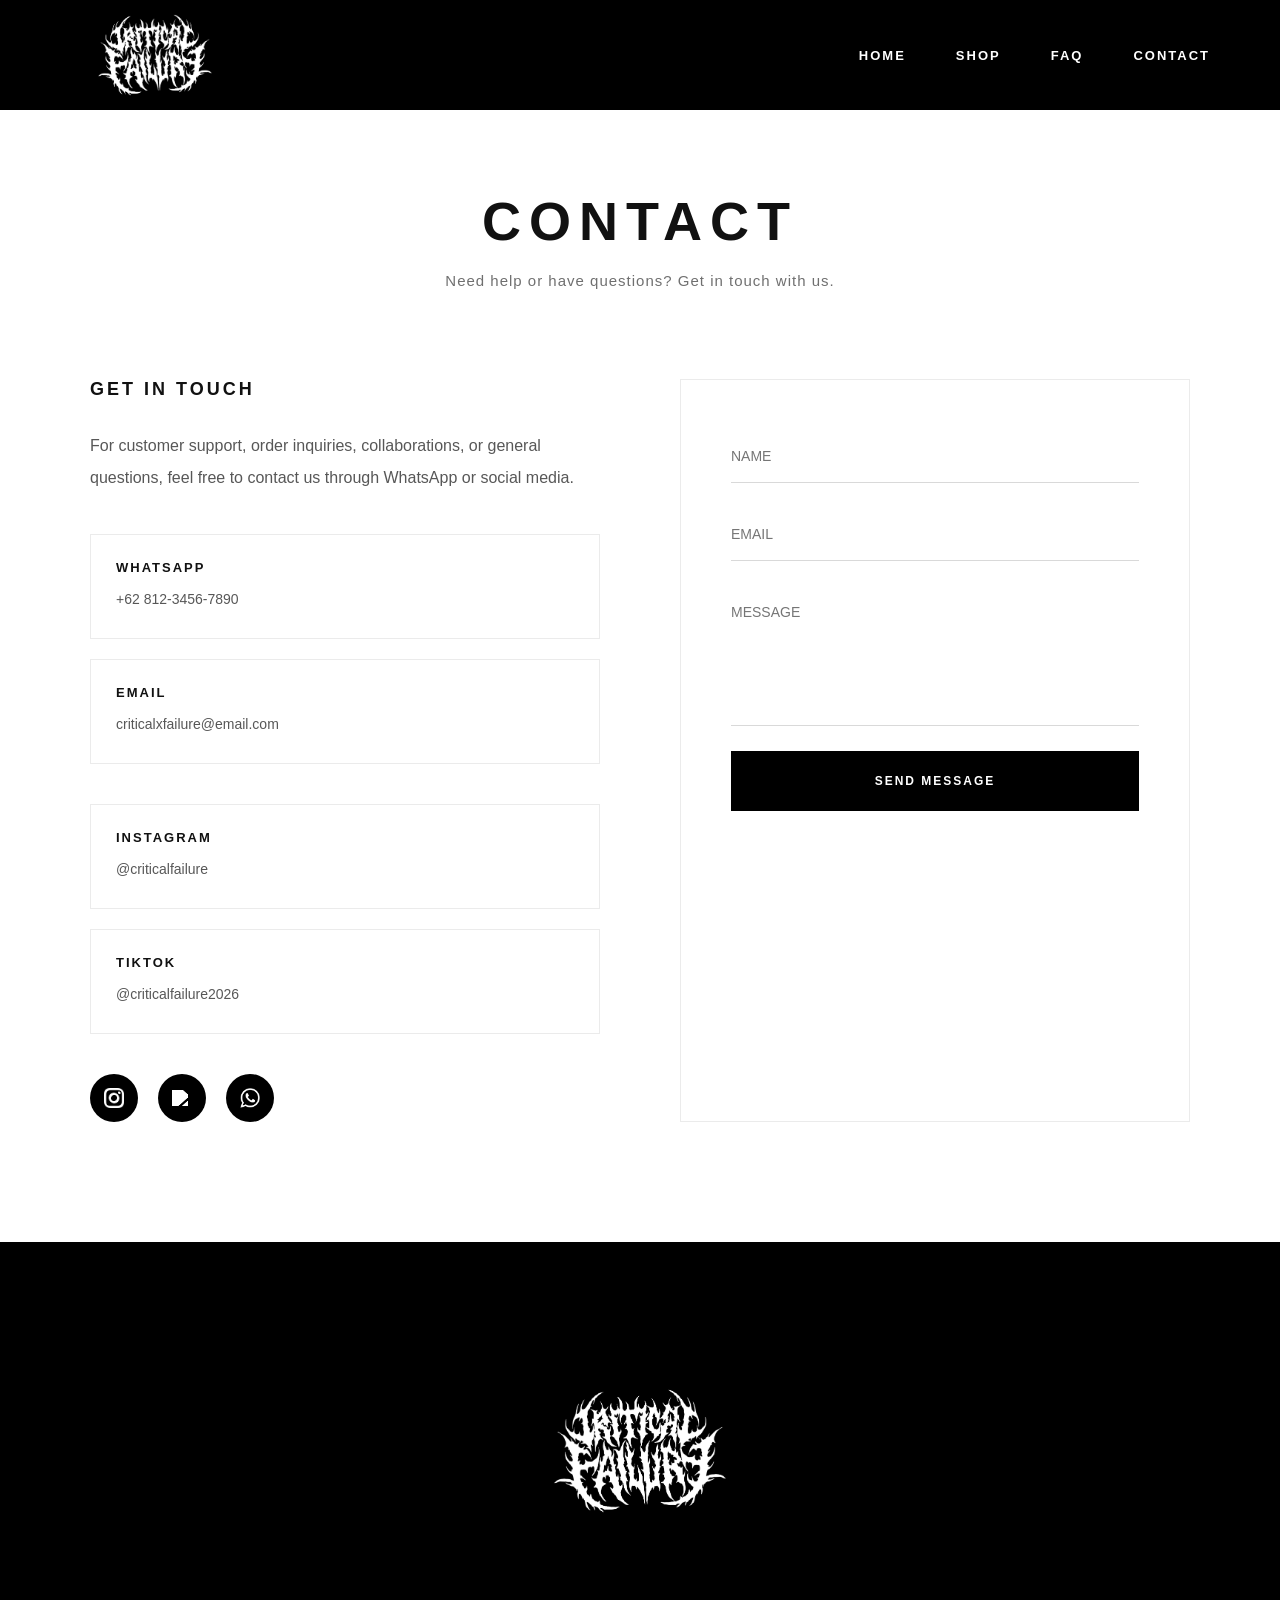
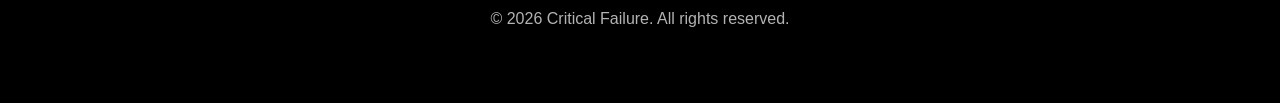
==== commit e27c6de2: "Add files via upload" ====
--- a/Contact.html
+++ b/Contact.html
@@ -1,136 +1,619 @@
-<!DOCTYPE HTML>
-<!--
-	Phantom by HTML5 UP
-	html5up.net | @ajlkn
-	Free for personal and commercial use under the CCA 3.0 license (html5up.net/license)
--->
-<html>
-	<head>
-		<title>Damaged System Tee</title>
-		<meta charset="utf-8" />
-		<meta name="viewport" content="width=device-width, initial-scale=1, user-scalable=no" />
-		<link rel="stylesheet" href="assets/css/main.css" />
-		<noscript><link rel="stylesheet" href="assets/css/noscript.css" /></noscript>
-	</head>
-	<body class="is-preload">
-		<!-- Wrapper -->
-			<div id="wrapper">
-
-				<!-- Header -->
-					<header id="header">
-						<div class="inner">
-
-							<!-- Logo -->
-								<a href="index.html" class="logo">
-									<span class="symbol"><img src="images/logo.png" alt="" /></span><span class="title">Critical Failure</span>
-								</a>
-
-							<!-- Nav -->
-								<nav>
-									<ul>
-										<li><a href="#menu">Menu</a></li>
-									</ul>
-								</nav>
-
-						</div>
-					</header>
-
-				<!-- Menu -->
-					<nav id="menu">
-						<h2>Menu</h2>
-						<ul>
-							<li><a href="index.html">Home</a></li>
-							<li><a href="generic.html">Shop</a></li>
-							<li><a href="brand.html">Brand</a></li>
-							<li><a href="contact.html">Contact</a></li>
-							<li><a href="elements.html"></a></li>
-						</ul>
-					</nav>
-
-				<!-- Main -->
-					<div id="main">
-						<div class="inner">
-							<h1>Follow us on Instagram</h1>
-							<span class="image main"><img src="images/instagrampost.png" alt="" /></span>
-							<p>
+<!DOCTYPE html>
+<html lang="en">
+<head>
+
+<meta charset="UTF-8">
+<meta name="viewport" content="width=device-width, initial-scale=1.0">
+
+<title>Contact - Critical Failure</title>
+
+<style>
+
+/* =========================
+RESET
+========================= */
+
+*{
+  margin:0;
+  padding:0;
+  box-sizing:border-box;
+}
+
+body{
+  font-family:Helvetica, Arial, sans-serif;
+  background:#fff;
+  color:#111;
+  overflow-x:hidden;
+}
+
+a{
+  text-decoration:none;
+  color:inherit;
+}
+
+img{
+  width:100%;
+  display:block;
+}
+
+/* =========================
+NAVBAR
+========================= */
+
+nav{
+  position:fixed;
+  top:0;
+  left:0;
+
+  width:100%;
+  height:110px;
+
+  background:#000;
+
+  display:flex;
+  justify-content:space-between;
+  align-items:center;
+
+  padding:0 70px;
+
+  z-index:99999;
+}
+
+/* LOGO */
+
+.logo img{
+  width:170px;
+}
+
+/* MENU */
+
+nav ul{
+  display:flex;
+  list-style:none;
+  gap:50px;
+}
+
+nav ul li a{
+  color:white;
+
+  font-size:13px;
+  font-weight:bold;
+
+  letter-spacing:2px;
+
+  transition:0.3s;
+}
+
+nav ul li a:hover{
+  opacity:0.6;
+}
+
+/* =========================
+CONTACT PAGE
+========================= */
+
+.contact-page{
+  width:100%;
+
+  padding:190px 20px 120px;
+}
+
+/* TITLE */
+
+.contact-title{
+  text-align:center;
+
+  margin-bottom:90px;
+}
+
+.contact-title h1{
+  font-size:54px;
+
+  letter-spacing:8px;
+
+  margin-bottom:20px;
+}
+
+.contact-title p{
+  font-size:15px;
+
+  opacity:0.6;
+
+  letter-spacing:1px;
+}
+
+/* CONTACT CONTAINER */
+
+.contact-container{
+  max-width:1100px;
+
+  margin:auto;
+
+  display:grid;
+  grid-template-columns:1fr 1fr;
+
+  gap:80px;
+}
+
+/* LEFT */
+
+.contact-left h2{
+  font-size:18px;
+
+  letter-spacing:3px;
+
+  margin-bottom:30px;
+}
+
+.contact-left p{
+  line-height:2;
+
+  opacity:0.7;
+
+  margin-bottom:40px;
+}
+
+/* CONTACT INFO */
+
+.contact-info{
+  display:flex;
+  flex-direction:column;
+
+  gap:20px;
+}
+
+.contact-box{
+  border:1px solid rgba(0,0,0,0.08);
+
+  padding:25px;
+
+  transition:0.3s;
+}
+
+.contact-box:hover{
+  background:#000;
+  color:white;
+}
+
+.contact-box h3{
+  font-size:13px;
+
+  letter-spacing:2px;
+
+  margin-bottom:10px;
+}
+
+.contact-box p{
+  margin:0;
+
+  font-size:14px;
+
+  opacity:0.7;
+}
+
+/* RIGHT */
+
+.contact-right{
+  border:1px solid rgba(0,0,0,0.08);
+
+  padding:50px;
+}
+
+/* FORM */
+
+.contact-form{
+  display:flex;
+  flex-direction:column;
+
+  gap:25px;
+}
+
+.contact-form input,
+.contact-form textarea{
+  width:100%;
+
+  border:none;
+  border-bottom:1px solid rgba(0,0,0,0.15);
+
+  padding:18px 0;
+
+  font-size:14px;
+
+  font-family:Helvetica, Arial, sans-serif;
+
+  outline:none;
+
+  resize:none;
+}
+
+.contact-form textarea{
+  height:140px;
+}
+
+/* BUTTON */
+
+.contact-form button{
+  width:100%;
+
+  height:60px;
+
+  border:none;
+
+  background:#000;
+  color:white;
+
+  font-size:12px;
+  font-weight:bold;
+
+  letter-spacing:2px;
+
+  cursor:pointer;
+
+  transition:0.3s;
+}
+
+.contact-form button:hover{
+  opacity:0.85;
+}
+
+/* SOCIALS */
+
+.contact-socials{
+  display:flex;
+
+  gap:20px;
+
+  margin-top:40px;
+}
+
+.contact-socials a{
+  width:48px;
+  height:48px;
+
+  background:#000;
+
+  border-radius:50%;
+
+  display:flex;
+  justify-content:center;
+  align-items:center;
+
+  transition:0.3s;
+}
+
+.contact-socials a:hover{
+  transform:translateY(-3px);
+}
+
+.contact-socials img{
+  width:20px;
+
+  filter:brightness(0) invert(1);
+}
+
+/* =========================
+FOOTER
+========================= */
+
+footer{
+  background:black;
+  color:white;
+
+  text-align:center;
+
+  padding:80px 20px 40px;
+}
+
+/* FOOTER LOGO */
+
+.footer-logo img{
+  width:180px;
+
+  margin:auto;
+  margin-bottom:30px;
+}
+
+/* FOOTER TEXT */
+
+footer p{
+  opacity:0.7;
+
+  margin-bottom:35px;
+}
+
+/* FOOTER BOTTOM */
+
+.footer-bottom{
+  border-top:1px solid rgba(255,255,255,0.1);
+
+  padding-top:30px;
+
+  display:flex;
+  justify-content:center;
+
+  gap:30px;
+
+  flex-wrap:wrap;
+}
+
+.footer-bottom a{
+  color:rgba(255,255,255,0.7);
+
+  font-size:11px;
+
+  letter-spacing:2px;
+}
+
+/* =========================
+MOBILE
+========================= */
+
+@media(max-width:768px){
+
+  nav{
+    height:85px;
+
+    padding:0 20px;
+  }
+
+  .logo img{
+    width:120px;
+  }
+
+  nav ul{
+    gap:18px;
+  }
+
+  nav ul li a{
+    font-size:10px;
+  }
+
+  .contact-page{
+    padding:140px 20px 100px;
+  }
+
+  .contact-title h1{
+    font-size:34px;
+
+    letter-spacing:4px;
+  }
+
+  .contact-container{
+    grid-template-columns:1fr;
+
+    gap:40px;
+  }
+
+  .contact-right{
+    padding:30px;
+  }
+
+}
+
+</style>
+
+</head>
+
+<body>
+
+<!-- NAVBAR -->
+
+<nav>
+
+<a href="index.html" class="logo">
+
+<img
+src="images/logowhites.png"logo"
+>
+
+</a>
+
+<ul>
+
+<li><a href="index.html">HOME</a></li>
+
+<li><a href="shop.html">SHOP</a></li>
+
+<li><a href="faq.html">FAQ</a></li>
+
+<li><a href="contact.html">CONTACT</a></li>
+
+</ul>
+
+</nav>
+
+<!-- CONTACT PAGE -->
+
+<section class="contact-page">
+
+<div class="contact-title">
+
+<h1>CONTACT</h1>
+
+<p>
+Need help or have questions? Get in touch with us.
 </p>
-                            <h1><a href="https://www.instagram.com/critical.failure2026/" target="_blank">@Critical Failure 2026</a></p>
-							<p>
-							</p>
-							<p></p>
-						</div>
-					</div>
-				<!-- Main -->
-					<div id="main">
-						<div class="inner">
-							<h1></h1>
-							<span class="image main"><img src="images/.png" alt="" /></span>
-							<p>
+
+</div>
+
+<div class="contact-container">
+
+<!-- LEFT -->
+
+<div class="contact-left">
+
+<h2>GET IN TOUCH</h2>
+
+<p>
+For customer support, order inquiries, collaborations, or general questions, feel free to contact us through WhatsApp or social media.
 </p>
-							<p>
-							</p>
-							<p></p>
-						</div>
-					</div>
-					<!-- Main -->
-					<div id="main">
-						<div class="inner">
-							<h1></h1>
-							<span class="image main"><img src="images/.png" alt="" /></span>
-							<p>
+
+<div class="contact-info">
+
+<!-- WHATSAPP -->
+
+<a
+href="https://wa.me/6281234567890"
+target="_blank"
+class="contact-box"
+>
+
+<h3>WHATSAPP</h3>
+
+<p>
++62 812-3456-7890
 </p>
-							<p>
-							</p>
-							<p></p>
-						</div>
-					</div>
-				<!-- Footer -->
-					<footer id="footer">
-						<div class="inner">
-							<section>
-								<h2>Sign up for exclusive Critical Failure news, products and discounts.</h2>
-								<form method="post" action="#">
-									<div class="fields">
-										<div class="field half">
-											<input type="text" name="name" id="name" placeholder="Name" />
-										</div>
-										<div class="field half">
-											<input type="email" name="email" id="email" placeholder="Email" />
-										</div>
-										<div class="field">
-											<textarea name="message" id="message" placeholder="Message"></textarea>
-										</div>
-									</div>
-									<ul class="actions">
-										<li><input type="submit" value="Send" class="primary" /></li>
-									</ul>
-								</form>
-							</section>
-							<section>
-								
-								<h2>Contac Us</h2>
-								<ul class="icons">
-<li><a href="https://www.instagram.com/critical.failure2026/" target="_blank" class="icon brands style2 fa-instagram"><span class="label">Instagram</span></a></li>
-								
-									<li><a href="https://wa.me/6285739635984" target="_blank" class="icon brands style2 fa-whatsapp"><span class="label">Phone</span></a></li>
-									<li><a href="https://mail.google.com/mail/?view=cm&fs=1&to=criticalfailure@gmail.com" target="_blank" class="icon solid style2 fa-envelope"><span class="label">Email</span></a></li>
-								</ul>
-								</ul>
-							</section>
-							<ul class="copyright">
-								<li>&copy; 2026 Critical Failure. All rights reserved</li><li>Design: <a href="http://html5up.net">HTML5 UP</a></li>
-							</ul>
-						</div>
-					</footer>
-
-			</div>
-
-		<!-- Scripts -->
-			<script src="assets/js/jquery.min.js"></script>
-			<script src="assets/js/browser.min.js"></script>
-			<script src="assets/js/breakpoints.min.js"></script>
-			<script src="assets/js/util.js"></script>
-			<script src="assets/js/main.js"></script>
-
-	</body>
+
+</a>
+
+<!-- EMAIL -->
+
+<div class="contact-box">
+
+<h3>EMAIL</h3>
+<div class="socials">	
+	<a href="mailto:criticalxfailure@gmail.com">
+</div>
+<p>
+criticalxfailure@email.com
+</p>
+
+
+</div>
+
+<!-- INSTAGRAM -->
+
+<a
+href="https://www.instagram.com/critical.failure2026/"
+target="_blank"
+class="contact-box"
+>
+
+<h3>INSTAGRAM</h3>
+
+<p>
+@criticalfailure
+</p>
+
+</a>
+
+<!-- TIKTOK -->
+
+<a
+href="https://www.tiktok.com/@critical.failure2026?_r=1&_t=ZS-96VnQN6hhoO="_blank"
+class="contact-box"
+>
+
+<h3>TIKTOK</h3>
+
+<p>
+@criticalfailure2026
+</p>
+
+</a>
+
+</div>
+
+<!-- SOCIALS -->
+
+<div class="contact-socials">
+
+<!-- INSTAGRAM -->
+
+<a
+href="https://www.instagram.com/critical.failure2026/"
+target="_blank"
+>
+
+<img
+src="images/logoig.png"
+>
+
+</a>
+
+<!-- TIKTOK -->
+
+<a
+href="https://www.tiktok.com/@critical.failure2026?_r=1&_t=ZS-96VnQN6hhoO"
+target="_blank"
+>
+
+<img
+src="https://cdn-icons-png.flaticon.com/512/3046/3046121.png"
+>
+
+</a>
+
+<!-- WHATSAPP -->
+
+<a
+href="https://wa.me/6281234567890"
+target="_blank"
+>
+
+<img
+src="images/logowa.png"
+>
+
+</a>
+
+</div>
+
+</div>
+
+<!-- RIGHT -->
+
+<div class="contact-right">
+
+<form class="contact-form">
+
+<input
+type="text"
+placeholder="NAME"
+required
+>
+
+<input
+type="email"
+placeholder="EMAIL"
+required
+>
+
+<textarea
+placeholder="MESSAGE"
+required
+></textarea>
+
+<button type="submit">
+SEND MESSAGE
+</button>
+
+</form>
+
+</div>
+
+</div>
+
+</section>
+
+<!-- FOOTER -->
+
+<footer>
+
+<div class="footer-logo">
+
+<img
+src="images/logowhite2.png"
+alt="logo"
+>
+
+</div>
+
+<p>
+© 2026 Critical Failure. All rights reserved.
+</p>
+
+</footer>
+
+</body>
 </html>
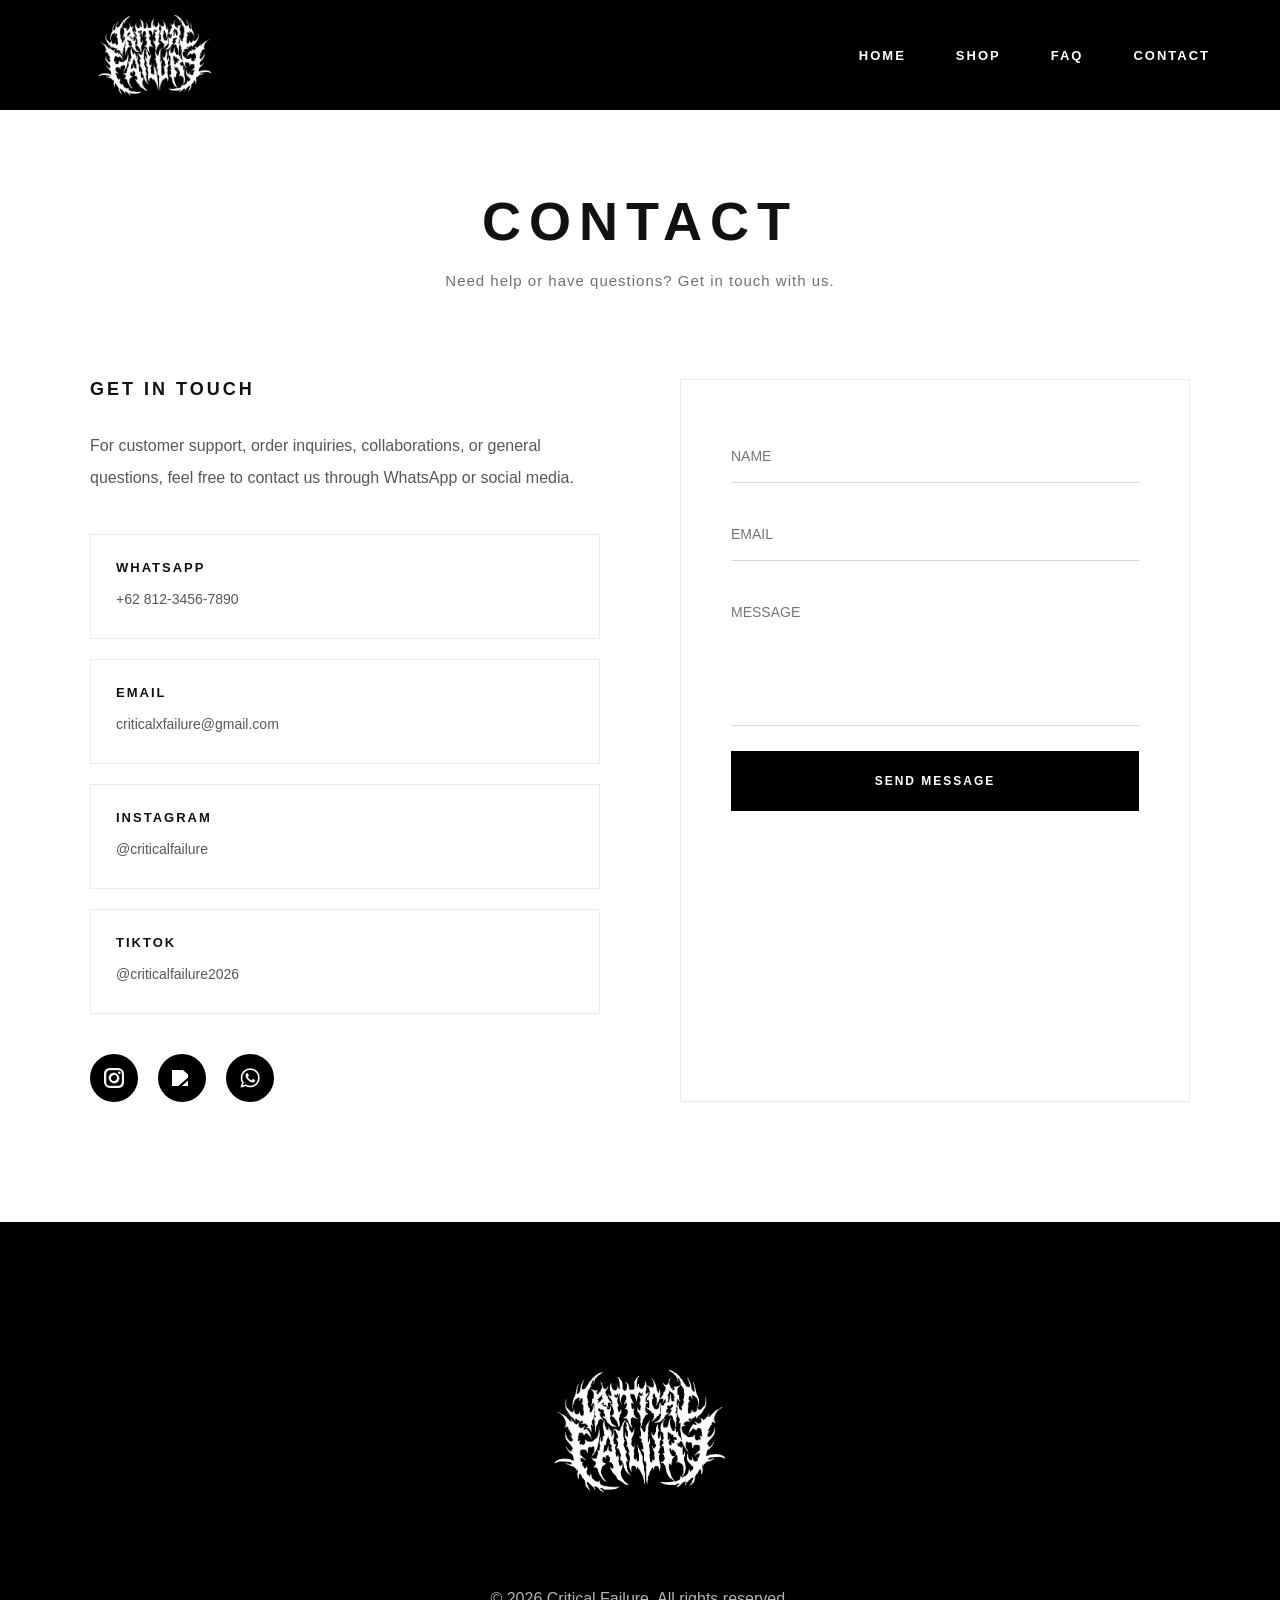
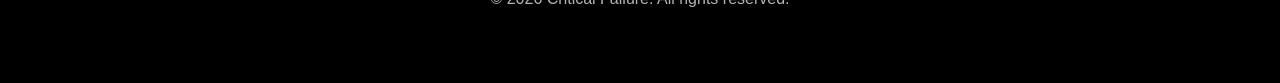
==== commit 0cb06c82: "Add files via upload" ====
--- a/Contact.html
+++ b/Contact.html
@@ -403,7 +403,8 @@
 <a href="index.html" class="logo">
 
 <img
-src="images/logowhites.png"logo"
+src="images/logowhites.png"
+alt="logo"
 >
 
 </a>
@@ -468,18 +469,18 @@
 
 <!-- EMAIL -->
 
-<div class="contact-box">
+<a
+href="mailto:criticalxfailure@gmail.com"
+class="contact-box"
+>
 
 <h3>EMAIL</h3>
-<div class="socials">	
-	<a href="mailto:criticalxfailure@gmail.com">
-</div>
+
 <p>
-criticalxfailure@email.com
+criticalxfailure@gmail.com
 </p>
 
-
-</div>
+</a>
 
 <!-- INSTAGRAM -->
 
@@ -500,7 +501,8 @@
 <!-- TIKTOK -->
 
 <a
-href="https://www.tiktok.com/@critical.failure2026?_r=1&_t=ZS-96VnQN6hhoO="_blank"
+href="https://www.tiktok.com/@critical.failure2026?_r=1&_t=ZS-96VnQN6hhoO"
+target="_blank"
 class="contact-box"
 >
 
